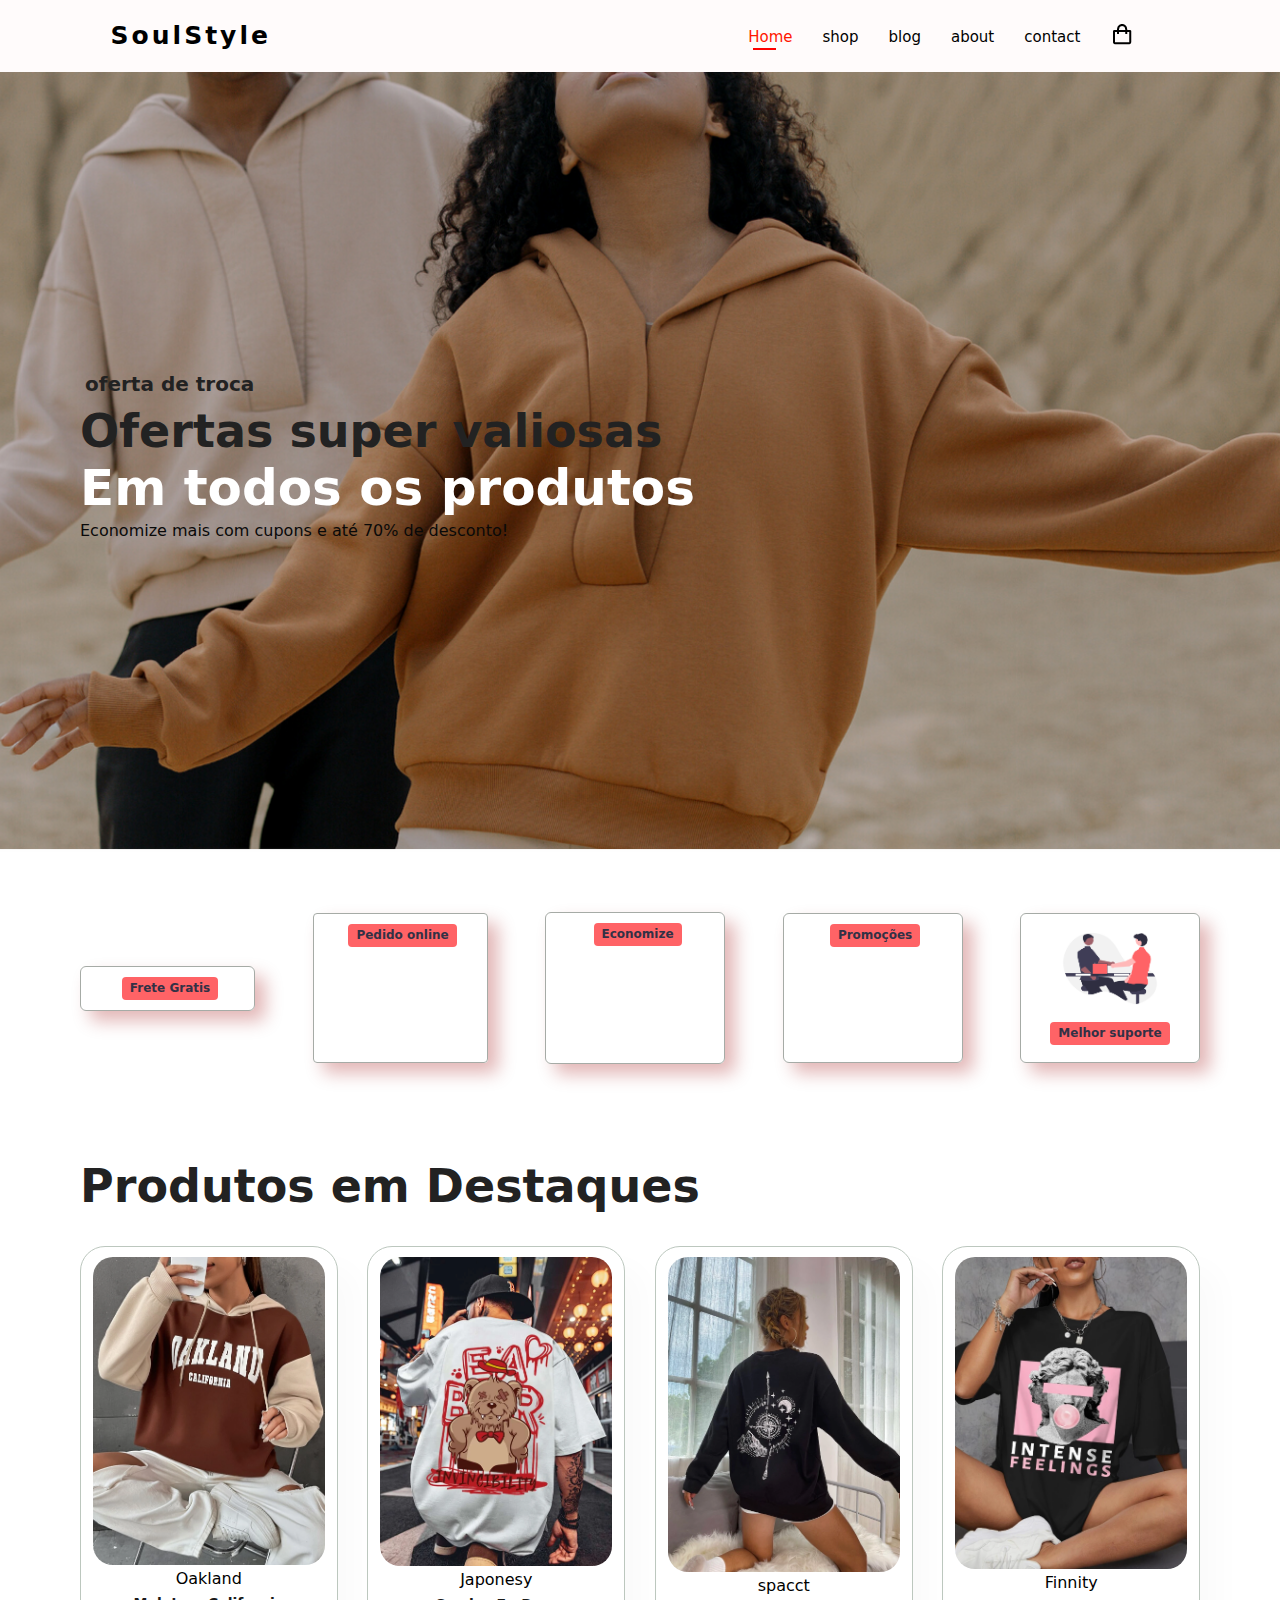
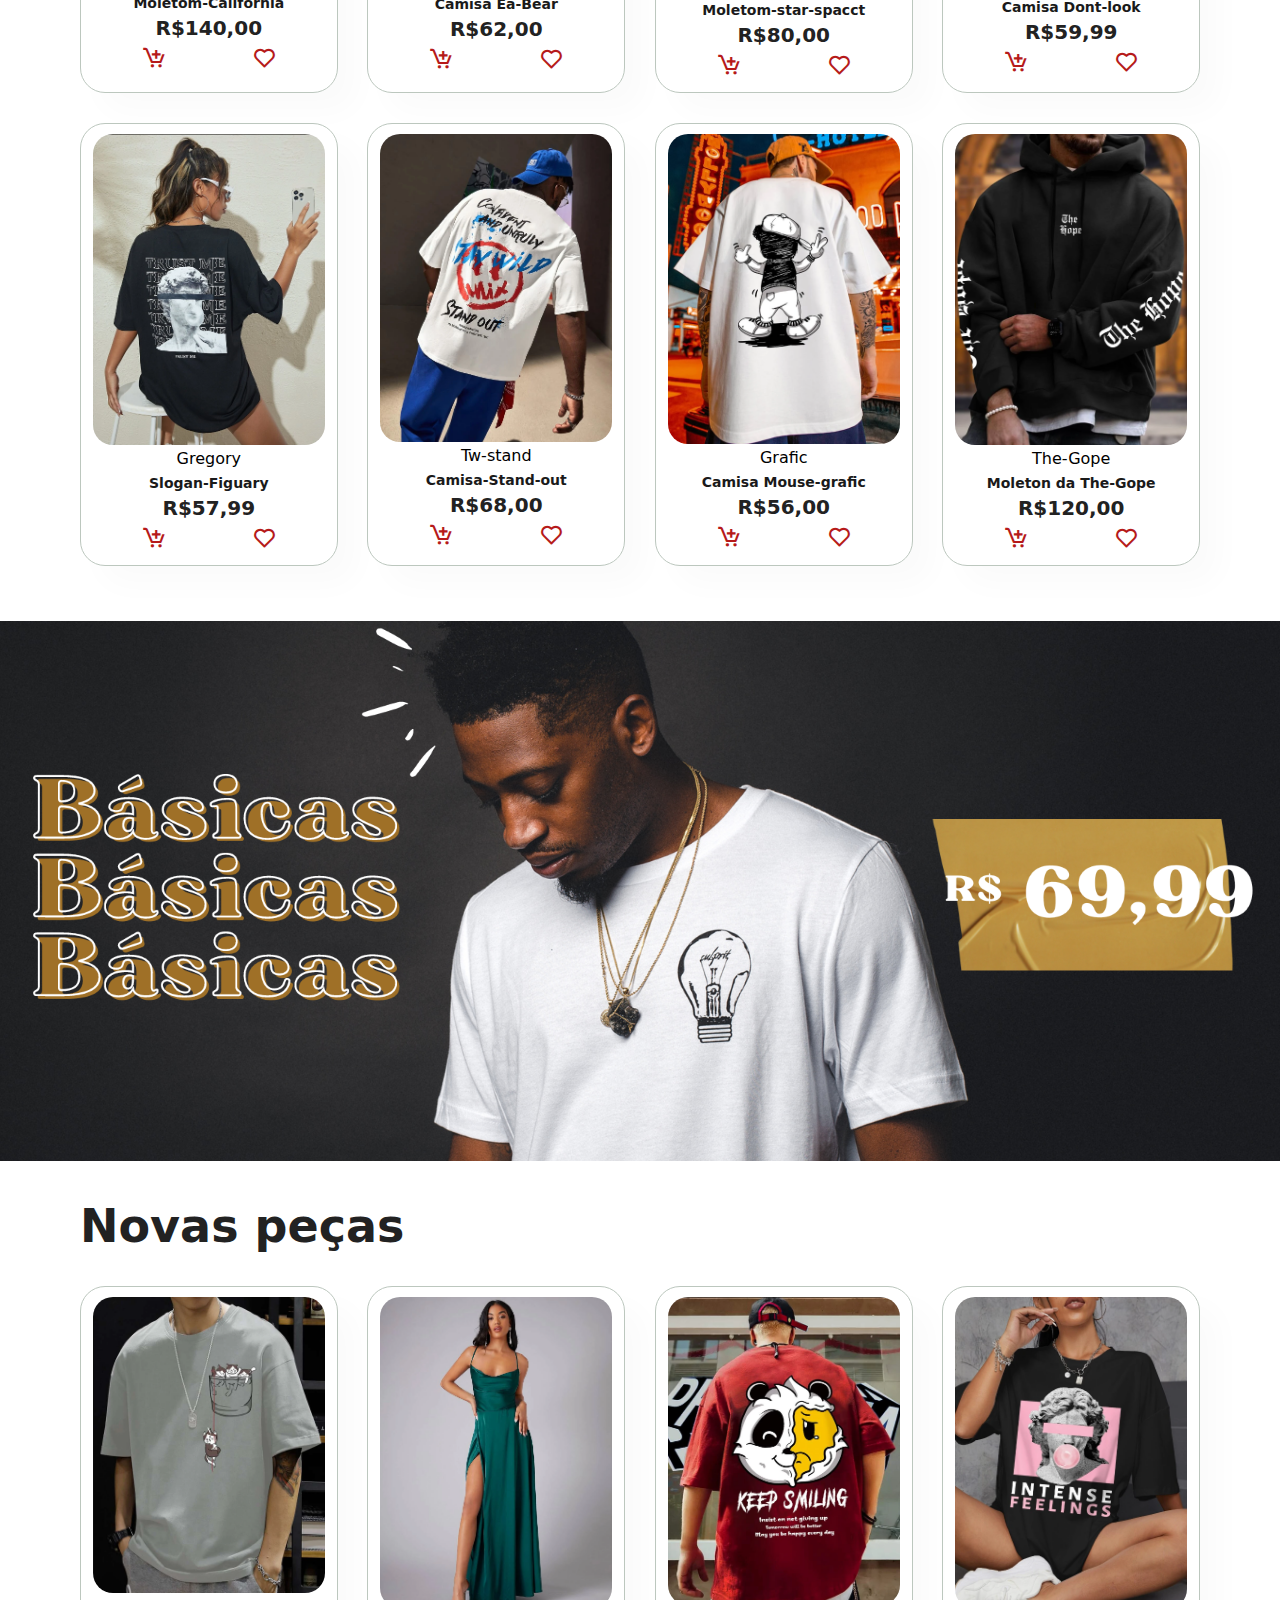
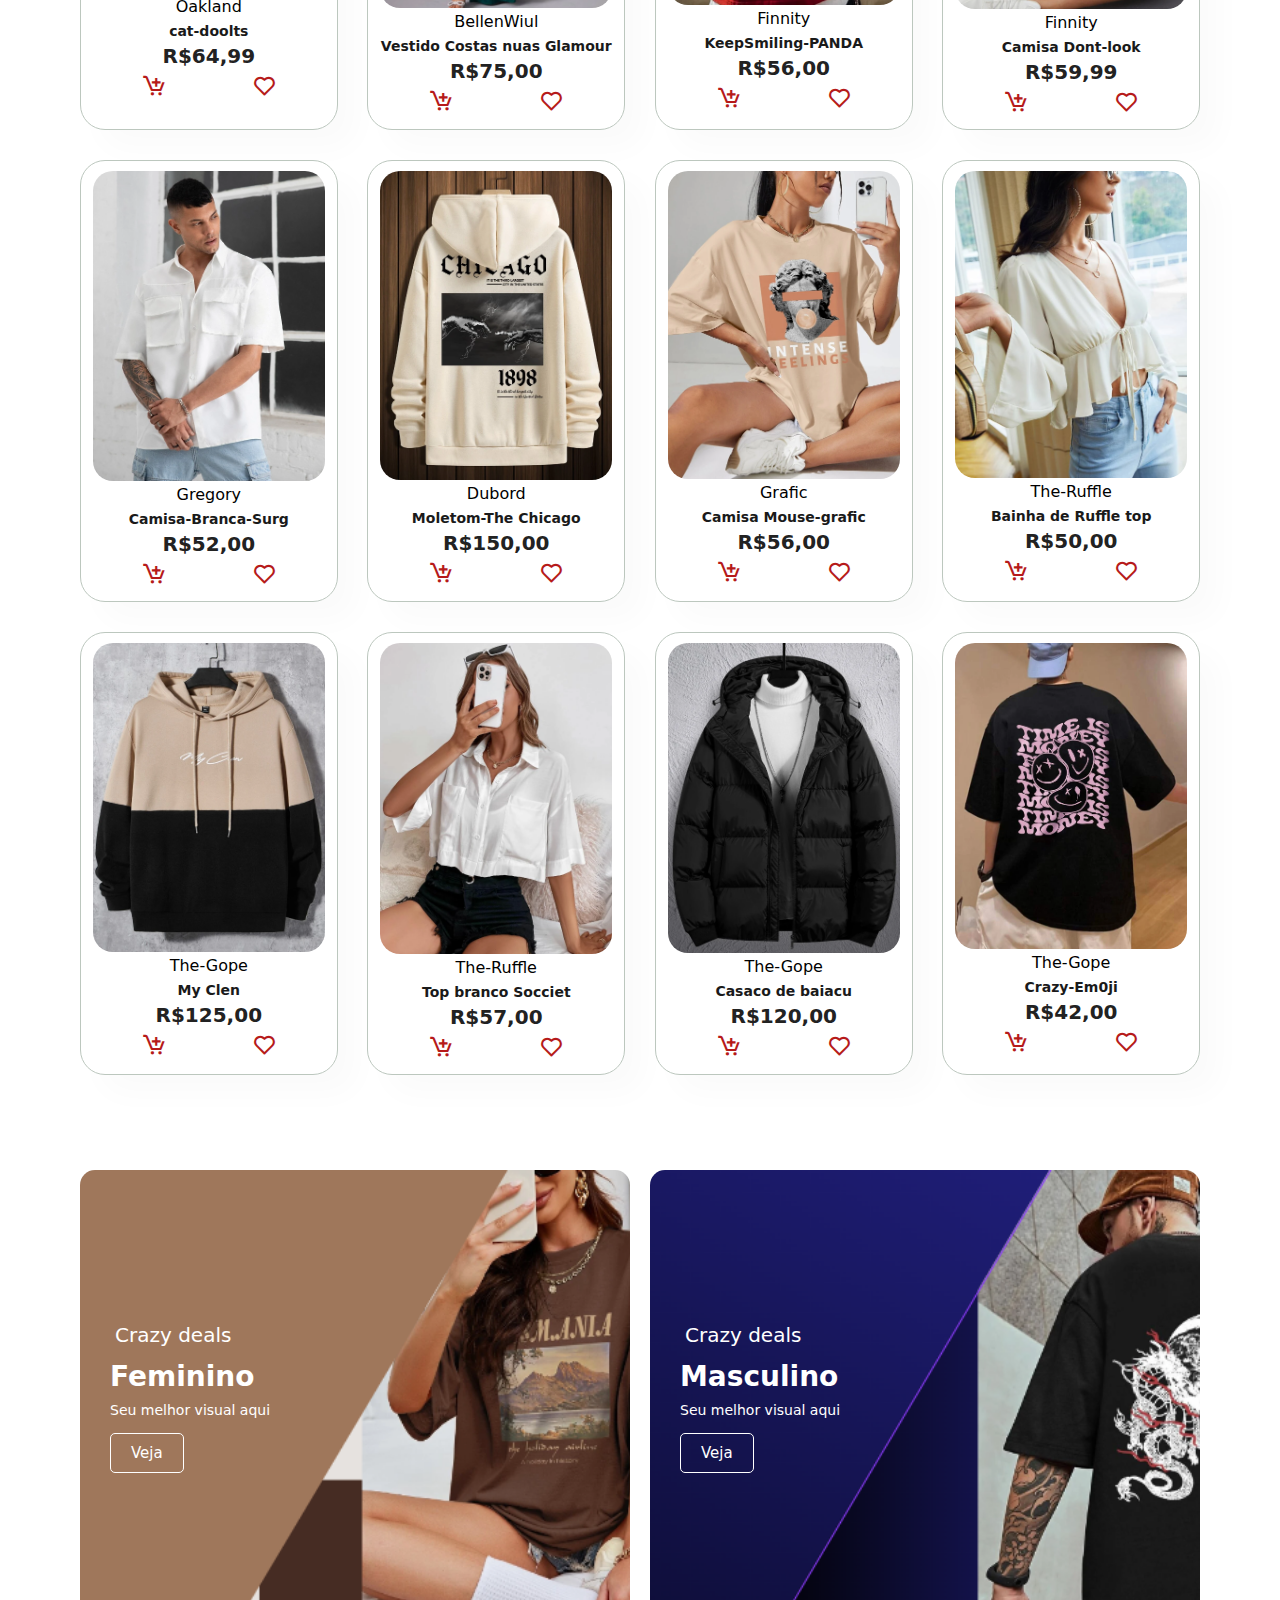
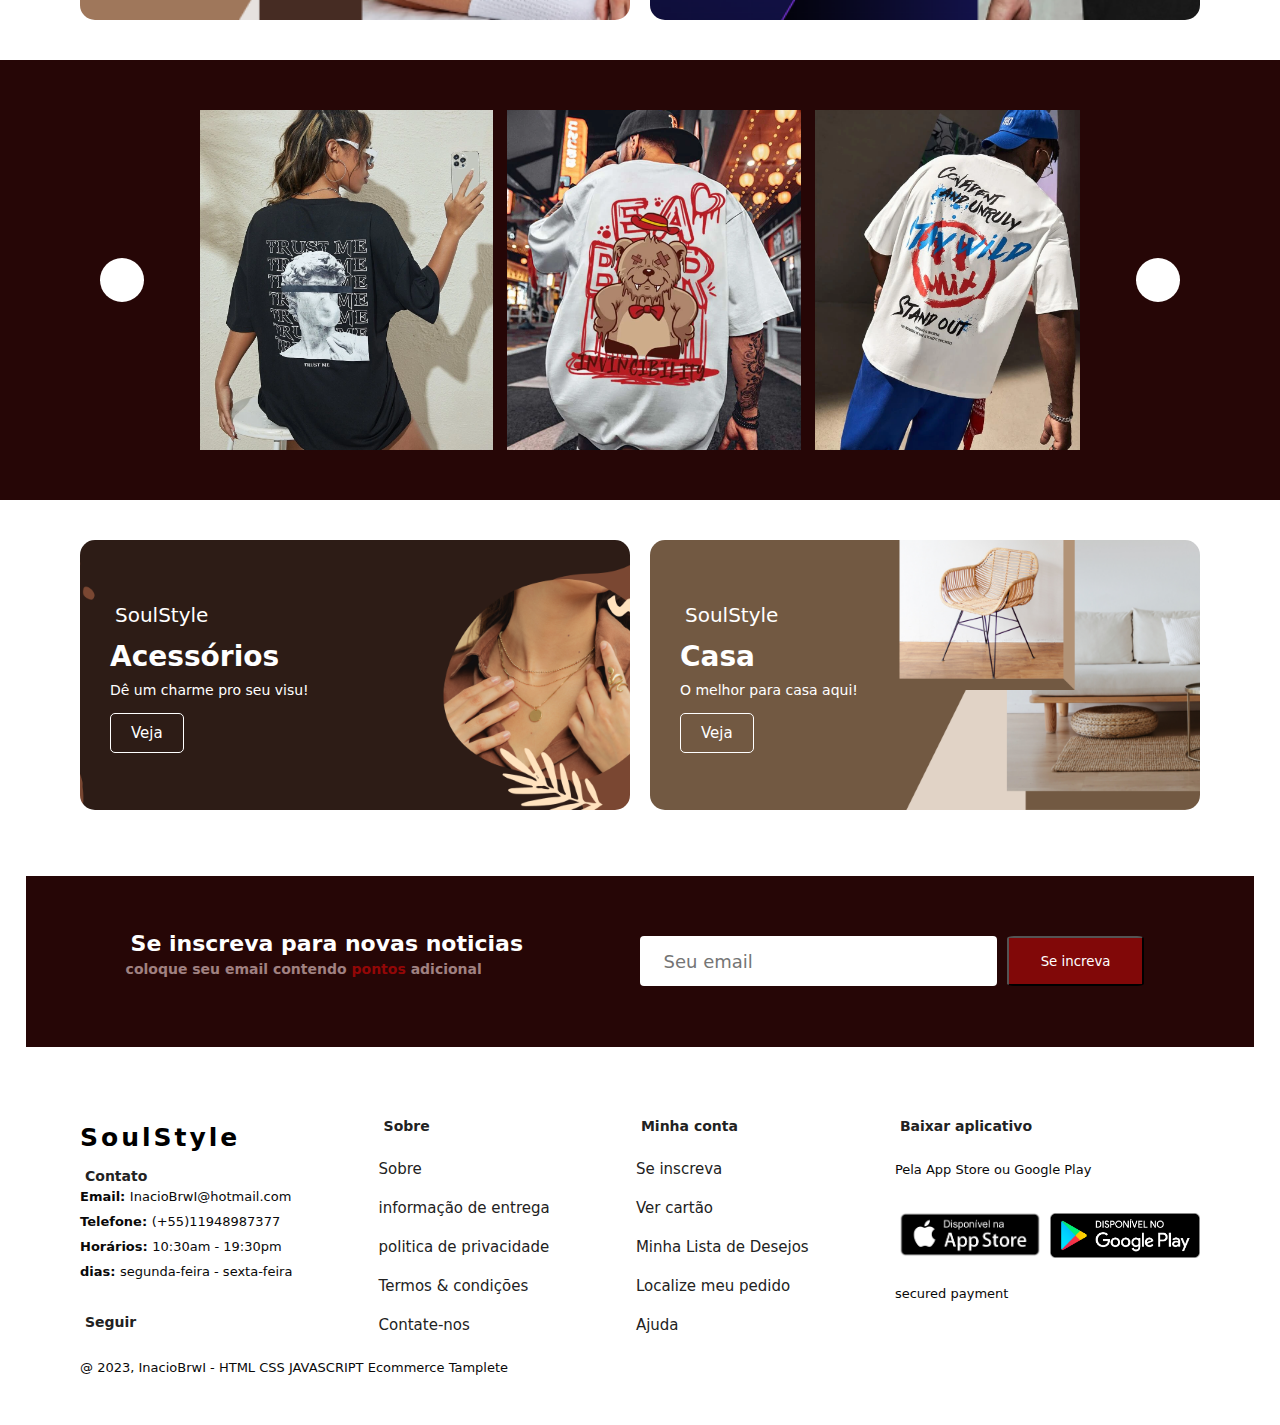
==== index.html @ 30b62f26 "add fotos" ====
<!DOCTYPE html>
<html lang="pt-br">
<head>
    <meta charset="UTF-8">
    <meta http-equiv="X-UA-Compatible" content="IE=edge">
    <meta name="viewport" content="width=device-width, initial-scale=1.0">
    <title>Loja de Roupa</title>
    <link rel="stylesheet" href="style.css">
    <link rel="stylesheet" href="https://unpkg.com/boxicons@latest/css/boxicons.min.css">
    <script defer src="https://use.fontawesome.com/releases/v5.15.4/js/all.js" integrity="sha384-rOA1PnstxnOBLzCLMcre8ybwbTmemjzdNlILg8O7z1lUkLXozs4DHonlDtnE7fpc" crossorigin="anonymous"></script>


    <link rel="preconnect" href="https://fonts.googleapis.com">
    <link rel="preconnect" href="https://fonts.gstatic.com" crossorigin>
    <link href="https://fonts.googleapis.com/css2?family=Quicksand:wght@300;400;500;600;700&display=swap" rel="stylesheet">


</head>
<body> <!--body-->
    

    <section id="header">
        <h2 class="logo">SoulStyle<h2></h2>
        <div>
            <ul id="navbar">
                <li><a class="active" href="index.html">Home</a></li>
                <li><a href="Shop.html">shop</a></li>
                <li><a href="blog.html">blog</a></li>
                <li><a href="about.html">about</a></li>
                <li><a href="contact.html">contact</a></li>
                <li><a href="cart.html"><img src="[data-uri]"/></a></li>
            </ul>
        </div>
    </section>

    <section id="hero"> <!--Home-->
        <h4>oferta de troca</h4>
        <h2>Ofertas super valiosas</h2>
        <h1>Em todos os produtos</h1>
        <p>Economize mais com cupons e até 70% de desconto!</p>
    </section>

    <section id="feature" class="section-p1"> <!--Mini banner intrutivo-->
        <div class="fe-box">
            <img src="/img/feature/Frete gratis.png" alt="">
            <h6>Frete Gratis</h6>
        </div>
        <div class="fe-box2">
            <img src="/img/feature/Pedido online.png" alt="">
            <h6>Pedido online</h6>
        </div>

        <div class="fe-box3">
            <img src="/img/feature/Economize.png" alt="">
            <h6>Economize</h6>
        </div>
        <div class="fe-box4">
            <img src="/img/feature/Promoções.png" alt="">
            <h6>Promoções</h6>
        </div>
        <div class="fe-box5">
            <img src="/img/feature/Melhor suporte.png" alt="">
            <h6>Melhor suporte</h6>
        </div>
    </section>

    <section id="produto1" class="section-p1"> <!--Produtos do primeiro lote.-->
        <h2>Produtos em Destaques</h2>
            <di class="pro-container">
                <div class="pro">
                    <img src="/img/Roupas/Camisas/Moleton-Oakland-california.png" alt="">
                        <div class="des">
                            <span>Oakland</span>
                            <h5>Moletom-California</h5>
                            <div class="star">
                                <i class="fas fa-star"></i>
                                <i class="fas fa-star"></i>
                                <i class="fas fa-star"></i>
                                <i class="fas fa-star"></i>
                                <i class="fas fa-star"></i>
                            </div>
                                <h4>R$140,00</h4>
                            </div>
                    <a href="#" id="icon-container"><i class='bx bx-cart-add'></i></a>    <a href="#" id="icon-container2"><i class='bx bx-heart'></i></a>
                </div>
                <div class="pro">
                    <img src="/img/Roupas/Camisas/Camiseta-Urso-invincibility.png" alt="">
                        <div class="des">
                            <span>Japonesy</span>
                            <h5>Camisa Ea-Bear</h5>
                            <div class="star">
                                <i class="fas fa-star"></i>
                                <i class="fas fa-star"></i>
                                <i class="fas fa-star"></i>
                                <i class="fas fa-star"></i>
                                <i class="fas fa-star"></i>
                            </div>
                                <h4>R$62,00</h4>
                            </div>
                    <a href="#" id="icon-container"><i class='bx bx-cart-add'></i></a>    <a href="#" id="icon-container2"><i class='bx bx-heart'></i></a>
                </div>
                <div class="pro">
                    <img src="/img/Roupas/Camisas/Moletom-star-spacct.png" alt="">
                        <div class="des">
                            <span>spacct</span>
                            <h5>Moletom-star-spacct</h5>
                            <div class="star">
                                <i class="fas fa-star"></i>
                                <i class="fas fa-star"></i>
                                <i class="fas fa-star"></i>
                                <i class="fas fa-star"></i>
                                <i class="fas fa-star"></i>
                            </div>
                                <h4>R$80,00</h4>
                            </div>
                    <a href="#" id="icon-container"><i class='bx bx-cart-add'></i></a>    <a href="#" id="icon-container2"><i class='bx bx-heart'></i></a>
                </div>
                <div class="pro">
                    <img src="/img/Roupas/Camisas/Camisa-Style-grego.png" alt="">
                        <div class="des">
                            <span>Finnity</span>
                            <h5>Camisa Dont-look</h5>
                            <div class="star">
                                <i class="fas fa-star"></i>
                                <i class="fas fa-star"></i>
                                <i class="fas fa-star"></i>
                                <i class="fas fa-star"></i>
                                <i class="fas fa-star"></i>
                            </div>
                                <h4>R$59,99</h4>
                            </div>
                    <a href="#" id="icon-container"><i class='bx bx-cart-add'></i></a>    <a href="#" id="icon-container2"><i class='bx bx-heart'></i></a>
                </div>
                <div class="pro">
                    <img src="/img/Roupas/Camisas/Camisa Slogan-Figuary.png" alt="">
                        <div class="des">
                            <span>Gregory</span>
                            <h5>Slogan-Figuary</h5>
                            <div class="star">
                                <i class="fas fa-star"></i>
                                <i class="fas fa-star"></i>
                                <i class="fas fa-star"></i>
                                <i class="fas fa-star"></i>
                                <i class="fas fa-star"></i>
                            </div>
                                <h4>R$57,99</h4>
                            </div>
                    <a href="#" id="icon-container"><i class='bx bx-cart-add'></i></a>    <a href="#" id="icon-container2"><i class='bx bx-heart'></i></a>
                </div>
                <div class="pro">
                    <img src="/img/Roupas/Camisas/Camisa-Stand-out.png" alt="">
                        <div class="des">
                            <span>Tw-stand</span>
                            <h5>Camisa-Stand-out</h5>
                            <div class="star">
                                <i class="fas fa-star"></i>
                                <i class="fas fa-star"></i>
                                <i class="fas fa-star"></i>
                                <i class="fas fa-star"></i>
                                <i class="fas fa-star"></i>
                            </div>
                                <h4>R$68,00</h4>
                            </div>
                    <a href="#" id="icon-container"><i class='bx bx-cart-add'></i></a>    <a href="#" id="icon-container2"><i class='bx bx-heart'></i></a>
                </div>
                <div class="pro">
                    <img src="/img/Roupas/Camisas/Camisa-grafic-animation-Fuck4mouse.png" alt="">
                        <div class="des">
                            <span>Grafic</span>
                            <h5>Camisa Mouse-grafic</h5>
                            <div class="star">
                                <i class="fas fa-star"></i>
                                <i class="fas fa-star"></i>
                                <i class="fas fa-star"></i>
                                <i class="fas fa-star"></i>
                                <i class="fas fa-star"></i>
                            </div>
                                <h4>R$56,00</h4>
                            </div>
                    <a href="#" id="icon-container"><i class='bx bx-cart-add'></i></a>    <a href="#" id="icon-container2"><i class='bx bx-heart'></i></a>
                </div>
                <div class="pro">
                    <img src="/img/Roupas/Camisas/Moleto-THE-GOPE-Black.png" alt="">
                        <div class="des">
                            <span>The-Gope</span>
                            <h5>Moleton da The-Gope</h5>
                            <div class="star">
                                <i class="fas fa-star"></i>
                                <i class="fas fa-star"></i>
                                <i class="fas fa-star"></i>
                                <i class="fas fa-star"></i>
                                <i class="fas fa-star"></i>
                            </div>
                                <h4>R$120,00</h4>
                            </div>
                    <a href="#" id="icon-container"><i class='bx bx-cart-add'></i></a>    <a href="#" id="icon-container2"><i class='bx bx-heart'></i></a>
                </div>
            </di>
    </section>

    <section id="banner"class=" class="class="section-m1"></section>

    <section id="produto1" class="section-p1">  <!--Produtos do segundo lote-->
        <h2>Novas peças</h2>
            <di class="pro-container">
                <div class="pro">
                    <img src="/img/Roupas/Camisas/New/Camisa-cat-doolts.png" alt="">
                        <div class="des">
                            <span>Oakland</span>
                            <h5>cat-doolts</h5>
                            <div class="star">
                                <i class="fas fa-star"></i>
                                <i class="fas fa-star"></i>
                                <i class="fas fa-star"></i>
                                <i class="fas fa-star"></i>
                                <i class="fas fa-star"></i>
                            </div>
                                <h4>R$64,99</h4>
                            </div>
                    <a href="#" id="icon-container"><i class='bx bx-cart-add'></i></a>    <a href="#" id="icon-container2"><i class='bx bx-heart'></i></a>
                </div>
                <div class="pro">
                    <img src="/img/Roupas/Camisas/New/Belle Costas nuas Drapejado Amarrar Zíper Abertura lateral Simples Glamour Vestido.png" alt="">
                        <div class="des">
                            <span>BellenWiul</span>
                            <h5>Vestido Costas nuas Glamour</h5>
                            <div class="star">
                                <i class="fas fa-star"></i>
                                <i class="fas fa-star"></i>
                                <i class="fas fa-star"></i>
                                <i class="fas fa-star"></i>
                                <i class="fas fa-star"></i>
                            </div>
                                <h4>R$75,00</h4>
                            </div>
                    <a href="#" id="icon-container"><i class='bx bx-cart-add'></i></a>    <a href="#" id="icon-container2"><i class='bx bx-heart'></i></a>
                </div>
                <div class="pro">
                    <img src="/img/Roupas/Camisas/New/Camisa-KeepSmiling-PANDA.png" alt="">
                        <div class="des">
                            <span>Finnity</span>
                            <h5>KeepSmiling-PANDA</h5>
                            <div class="star">
                                <i class="fas fa-star"></i>
                                <i class="fas fa-star"></i>
                                <i class="fas fa-star"></i>
                                <i class="fas fa-star"></i>
                                <i class="fas fa-star"></i>
                            </div>
                                <h4>R$56,00</h4>
                            </div>
                    <a href="#" id="icon-container"><i class='bx bx-cart-add'></i></a>    <a href="#" id="icon-container2"><i class='bx bx-heart'></i></a>
                </div>
                <div class="pro">
                    <img src="/img/Roupas/Camisas/Camisa-Style-grego.png" alt="">
                        <div class="des">
                            <span>Finnity</span>
                            <h5>Camisa Dont-look</h5>
                            <div class="star">
                                <i class="fas fa-star"></i>
                                <i class="fas fa-star"></i>
                                <i class="fas fa-star"></i>
                                <i class="fas fa-star"></i>
                                <i class="fas fa-star"></i>
                            </div>
                                <h4>R$59,99</h4>
                            </div>
                    <a href="#" id="icon-container"><i class='bx bx-cart-add'></i></a>    <a href="#" id="icon-container2"><i class='bx bx-heart'></i></a>
                </div>
                <div class="pro">
                    <img src="/img/Roupas/Camisas/New/Camisa-Branca-Surg.png" alt="">
                        <div class="des">
                            <span>Gregory</span>
                            <h5>Camisa-Branca-Surg</h5>
                            <div class="star">
                                <i class="fas fa-star"></i>
                                <i class="fas fa-star"></i>
                                <i class="fas fa-star"></i>
                                <i class="fas fa-star"></i>
                                <i class="fas fa-star"></i>
                            </div>
                                <h4>R$52,00</h4>
                            </div>
                    <a href="#" id="icon-container"><i class='bx bx-cart-add'></i></a>    <a href="#" id="icon-container2"><i class='bx bx-heart'></i></a>
                </div>
                <div class="pro">
                    <img src="/img/Roupas/Camisas/New/Moletom-Chicago1898.png" alt="">
                        <div class="des">
                            <span>Dubord</span>
                            <h5>Moletom-The Chicago</h5>
                            <div class="star">
                                <i class="fas fa-star"></i>
                                <i class="fas fa-star"></i>
                                <i class="fas fa-star"></i>
                                <i class="fas fa-star"></i>
                                <i class="fas fa-star"></i>
                            </div>
                                <h4>R$150,00</h4>
                            </div>
                    <a href="#" id="icon-container"><i class='bx bx-cart-add'></i></a>    <a href="#" id="icon-container2"><i class='bx bx-heart'></i></a>
                </div>
                <div class="pro">
                    <img src="/img/Roupas/Camisas/New/Camisa Dont-look.png" alt="">
                        <div class="des">
                            <span>Grafic</span>
                            <h5>Camisa Mouse-grafic</h5>
                            <div class="star">
                                <i class="fas fa-star"></i>
                                <i class="fas fa-star"></i>
                                <i class="fas fa-star"></i>
                                <i class="fas fa-star"></i>
                                <i class="fas fa-star"></i>
                            </div>
                                <h4>R$56,00</h4>
                            </div>
                    <a href="#" id="icon-container"><i class='bx bx-cart-add'></i></a>    <a href="#" id="icon-container2"><i class='bx bx-heart'></i></a>
                </div>
                <div class="pro">
                    <img src="/img/Roupas/Camisas/New/Bainha de Ruffle Nó na gola Simples sexy Top.png" alt="">
                        <div class="des">
                            <span>The-Ruffle</span>
                            <h5>Bainha de Ruffle top</h5>
                            <div class="star">
                                <i class="fas fa-star"></i>
                                <i class="fas fa-star"></i>
                                <i class="fas fa-star"></i>
                                <i class="fas fa-star"></i>
                                <i class="fas fa-star"></i>
                            </div>
                                <h4>R$50,00</h4>
                            </div>
                    <a href="#" id="icon-container"><i class='bx bx-cart-add'></i></a>    <a href="#" id="icon-container2"><i class='bx bx-heart'></i></a>
                </div>
                <div class="pro">
                    <img src="/img/Roupas/Camisas/New/Moletom- My Clen.png" alt="">
                        <div class="des">
                            <span>The-Gope</span>
                            <h5>My Clen</h5>
                            <div class="star">
                                <i class="fas fa-star"></i>
                                <i class="fas fa-star"></i>
                                <i class="fas fa-star"></i>
                                <i class="fas fa-star"></i>
                                <i class="fas fa-star"></i>
                            </div>
                                <h4>R$125,00</h4>
                            </div>
                    <a href="#" id="icon-container"><i class='bx bx-cart-add'></i></a>    <a href="#" id="icon-container2"><i class='bx bx-heart'></i></a>
                </div>
                <div class="pro">
                    <img src="/img/Roupas/Camisas/New/Top branco Socciet.png" alt="">
                        <div class="des">
                            <span>The-Ruffle</span>
                            <h5>Top branco Socciet</h5>
                            <div class="star">
                                <i class="fas fa-star"></i>
                                <i class="fas fa-star"></i>
                                <i class="fas fa-star"></i>
                                <i class="fas fa-star"></i>
                                <i class="fas fa-star"></i>
                            </div>
                                <h4>R$57,00</h4>
                            </div>
                    <a href="#" id="icon-container"><i class='bx bx-cart-add'></i></a>    <a href="#" id="icon-container2"><i class='bx bx-heart'></i></a>
                </div>
                <div class="pro">
                    <img src="/img/Roupas/Camisas/New/Casaco de baiacu Cordão Cncapuzado Zíper Sem camisola.png" alt="">
                        <div class="des">
                            <span>The-Gope</span>
                            <h5>Casaco de baiacu</h5>
                            <div class="star">
                                <i class="fas fa-star"></i>
                                <i class="fas fa-star"></i>
                                <i class="fas fa-star"></i>
                                <i class="fas fa-star"></i>
                                <i class="fas fa-star"></i>
                            </div>
                                <h4>R$120,00</h4>
                            </div>
                    <a href="#" id="icon-container"><i class='bx bx-cart-add'></i></a>    <a href="#" id="icon-container2"><i class='bx bx-heart'></i></a>
                </div>
                <div class="pro">
                    <img src="/img/Roupas/Camisas/New/Camiseta padrão anime & slogan.png" alt="">
                        <div class="des">
                            <span>The-Gope</span>
                            <h5>Crazy-Em0ji</h5>
                            <div class="star">
                                <i class="fas fa-star"></i>
                                <i class="fas fa-star"></i>
                                <i class="fas fa-star"></i>
                                <i class="fas fa-star"></i>
                                <i class="fas fa-star"></i>
                            </div>
                                <h4>R$42,00</h4>
                            </div>
                    <a href="#" id="icon-container"><i class='bx bx-cart-add'></i></a>    <a href="#" id="icon-container2"><i class='bx bx-heart'></i></a>
                </div>
            </di>
    </section>

    <section id="sm-banner" class="section-p1"> <!--Banner de promoção-->
        <div class="banner-box">
            <h4>Crazy deals</h4>
            <h2>Feminino</h2>
            <span>Seu melhor visual aqui</span>
            <button class="white">Veja</button>
        </div>
        <div class="banner-box banner-box2">
            <h4>Crazy deals</h4>
            <h2>Masculino</h2>
            <span>Seu melhor visual aqui</span>
            <button class="white">Veja</button>
        </div> 
    </section>

    <section> <!--Carrossel dos vestuarios de roupas diponivel.-->
        <div class="wrapper">
            <i id="left" class="fa-solid fa-angle-left"></i>
            <div class="carousel">
              <img src="/img/Roupas/Camisas/Camisa Slogan-Figuary.png" alt="img" draggable="false">
              <img src="/img/Roupas/Camisas/Camiseta-Urso-invincibility.png" alt="img" draggable="false">
              <img src="/img/Roupas/Camisas/Camisa-Stand-out.png" alt="img" draggable="false">
              <img src="/img/Roupas/Camisas/Moleton-Oakland-california.png" alt="img" draggable="false">
              <img src="/img/Roupas/Camisas/Camisa-japonesa-animada.png" alt="img" draggable="false">
              <img src="/img/Roupas/Camisas/Camiseta-BedBear-new-york.png" alt="img" draggable="false">
              <img src="/img/Roupas/Camisas/New/Top branco Socciet.png" alt="img" draggable="false">
              <img src="/img/Roupas/Camisas/New/Belle Costas nuas Drapejado Amarrar Zíper Abertura lateral Simples Glamour Vestido.png" alt="img" draggable="false">
              <img src="/img/Roupas/Camisas/New/Camisa-Branca-Surg.png" alt="img" draggable="false">
            </div>
            <i id="right" class="fa-solid fa-angle-right"></i>
          </div>
    </section>

    <section id="pm-banner" class="section-p1"> <!--Banner de promoção-->
        <div class="banner-box">
            <h4>SoulStyle</h4>
            <h2>Acessórios</h2>
            <span>Dê um charme pro seu visu!</span>
            <button class="white" id="#">Veja</button>
        </div>
        <div class="banner-box banner-box2">
            <h4>SoulStyle</h4>
            <h2>Casa</h2>
            <span>O melhor para casa aqui!</span>
            <button class="white">Veja</button>
        </div>
    </section>

    <section id="newsletter", class="section-p1 section-m1"> <!--Noticias novas-->
        <div class="newtext">
            <h4>Se inscreva para novas noticias</h4>
            <p>coloque seu email contendo <span>pontos</span> adicional</p>
        </div>
        <div class="form">
            <input type="text" placeholder="Seu email">
            <button class="normal">Se increva</button>
        </div>
    </section>
    
    <footer class="section-p1">
        <div class="col">
            <h2 class="logo">SoulStyle</h2> <!--Logo-->
            <h4>Contato</h4>
            <p><strong>Email: </strong>InacioBrwI@hotmail.com</p>
            <p><strong>Telefone: </strong>(+55)11948987377</p>
            <p><strong>Horários: </strong>10:30am - 19:30pm</p>
            <p><strong>dias: </strong>segunda-feira - sexta-feira</p>
            <div class="follow">
                <h4>Seguir</h4>
            
                <div class="icon">
                    <div class="fab fa-facebook-f"></div>
                    <div class="fab fa-twitter"></div>
                    <div class="fab fa-instagram"></div>
                    <div class="fab fa-youtube"></div>
                </div>
            </div>
        </div>

        <div class="col">
            <h4>Sobre</h4>
            <a href="#">Sobre</a>
            <a href="#">informação de entrega</a>
            <a href="#">politica de privacidade</a>
            <a href="#">Termos & condições</a>
            <a href="#">Contate-nos</a>
        </div>

        <div class="col">
            <h4>Minha conta</h4>
            <a href="#">Se inscreva</a>
            <a href="#">Ver cartão</a>
            <a href="#">Minha Lista de Desejos</a>
            <a href="#">Localize meu pedido</a>
            <a href="#">Ajuda</a>
        </div>

        <div class="col install">
            <h4>Baixar aplicativo</h4>
            <p>Pela App Store ou Google Play</p>
            <div class="row">
                <img src="/apple-store.png" alt="" width="150px">
                <img src="/disponivel-google-play.png" alt="" width="150px">
            </div>
            <p>secured payment</p>
            <img src="" alt="">
        </div>

        <div class="copyright">
            <p>@ 2023, InacioBrwI - HTML CSS JAVASCRIPT Ecommerce Tamplete</p>
        </div> 
    </footer>

    <script src="script.js"></script>
</body>
</html>
---- style.css ----
@import url('https://fonts.googleapis.com/css2?family=Spartan:wght@100;200;300;400;500;600;700;800;900&display=swap');


/*body*/ 
*{
    margin: 0;
    padding: 0;
    box-sizing: border-box;
    font-family: system-ui, -apple-system, BlinkMacSystemFont, 'Segoe UI', Roboto, Oxygen, Ubuntu, Cantarell, 'Open Sans', 'Helvetica Neue', sans-serif;
}
.logo{
    color: rgb(0, 0, 0);
    font-size: 25px;
    cursor: pointer;
    letter-spacing: 3px;
}
h1{
    font-size: 50px;
    line-height: 64px;
    color: #222;
}
h2{
    font-size: 46px;
    line-height: 50px;
    color: #222;
    margin: 0px;

}
h4{
    font-size: 20px;
    color: #222;
    margin: 5px;
}
h6{
    font-weight: 700;
    font-size: 12px;
}
p{
    font-size: 16px;
    color:rgb(9, 9, 9);
    margin: 1px 0 20px 0;
}
.section-p1{
    padding: 40px 80px;
    display: flex;
}
.section-m1{
    padding: 50px 100px;
    margin: 2%;
}
body{
    width: 100%;
}

/*Header*/

#header{
    display: flex;
    align-items: center;
    justify-content:space-around ;
    padding: 11px 0px;
    background: rgb(255, 251, 251);
    box-shadow: 0 5px 15px rgba(0, 0, 0, 0.06);

}
#header #Logostar{
    color: #000000;
}
#navbar{
    display: flex;
    align-items: center;
    justify-content: center;
}
#navbar{
    list-style: none;
    padding: 0 20px;
}

#navbar li{
    list-style: none;
    padding: 0 15px;
    position: relative;
}

#navbar li a{
    text-decoration: none;
    font-size: 15px;
    font-weight: 500;
    color: black;
    transition: 0.3s ease;
}
#navbar li a:hover,
#navbar li a.active{
    color:rgb(255, 21, 0);
}

#navbar li a.active::after,
#navbar li a:hover::after{
    content: "";
    width: 30%;
    height: 2px;
    background:rgb(255, 0, 0);;
    position: absolute;
    bottom: -4px;
    left: 20px;
}

/*Home pagina*/

#hero{
    background-image: url("/img/Capa-home.png");
    height: 87vh;
    width: 100%;
    background-size: cover;
    background-position: top 0% right 0;
    padding: 0 80px;
    display: flex;
    flex-direction: column;
    align-items: flex-start;
    justify-content: center;
}

#hero h4{
    padding-bottom: 5px;
}
#hero h1{
    color: rgb(255, 255, 255);
}


/*////////*/
/*feature 1*/
/*////////*/

#feature{
    display: flex;
    align-items: center;
    justify-content: space-between;
    flex-wrap: wrap;
}
#feature .fe-box{
    width: 175px;
    text-align: center;
    padding: 10px 15px;
    box-shadow: 10px 10px 18px rgba(154, 1, 1, 0.292);
    border: 1px solid #a6aba6;
    border-radius: 6px;
    margin: 17px 0;
}

.feature .fe-box:hover {
    box-shadow: 15px 20px 54px rgba(69, 69, 255, 0.164);
}
#feature .fe-box img{
    width: 100px;
    margin-bottom: 5px;
}
#feature .fe-box h6{
    display: inline-block;
    padding: 5px 8px 6px 8px;
    line-height: 1;
    border-radius: 4px;
    color: #323145;
    background-color: #FF6366;
}

/*////////*/
/*feature2*/
/*////////*/

#feature{
    display: flex;
    align-items: center;
    justify-content: space-between;
    flex-wrap: wrap;
}
#feature .fe-box2{
    width: 175px;
    height: 150px;
    text-align: center;
    padding: 10px 15px;
    box-shadow: 10px 10px 18px rgba(154, 1, 1, 0.292);
    border: 1px solid #a6aba6;
    border-radius: 4px;
    margin: 17px 0;
}
.feature .fe-box2:hover {
    box-shadow: 15px 20px 54px rgba(69, 69, 255, 0.164);
}
#feature .fe-box2 img{
    width: 110px;
    margin-bottom: 5px;
}
#feature .fe-box2 h6{
    display: inline-block;
    padding: 5px 8px 6px 8px;
    line-height: 1;
    border-radius: 4px;
    color: #323145;
    background-color: #FF6366;
}

/*////////*/
/*feature3*/
/*////////*/

#feature{
    display: flex;
    align-items: center;
    justify-content: space-between;
    flex-wrap: wrap;
}
#feature .fe-box3{
    width: 180px;
    height: 152px;
    text-align: center;
    padding: 10px 15px;
    box-shadow: 10px 10px 18px rgba(154, 1, 1, 0.292);
    border: 1px solid #a6aba6;
    border-radius: 6px;
    margin: 17px 0;
}
.feature .fe-box3:hover {
    box-shadow: 15px 20px 54px rgba(69, 69, 255, 0.164);
}
#feature .fe-box3 img{
    width: 120px;
    margin-bottom: 5px;
}
#feature .fe-box3 h6{
    display: inline-block;
    padding: 5px 8px 6px 8px;
    line-height: 1;
    border-radius: 4px;
    color: #323145;
    background-color: #FF6366;
}

/*////////*/
/*feature4*/
/*////////*/


#feature{
    display: flex;
    align-items: center;
    justify-content: space-between;
    flex-wrap: wrap;
}
#feature .fe-box4{
    width: 180px;
    height: 150px;
    text-align: center;
    padding: 10px 15px;
    box-shadow: 10px 10px 18px rgba(154, 1, 1, 0.292);
    border: 1px solid #a6aba6;
    border-radius: 6px;
    margin: 17px 0;
}
.feature .fe-box4:hover {
    box-shadow: 15px 20px 54px rgba(69, 69, 255, 0.052);
}
#feature .fe-box4 img{
    width: 150px;
    margin-bottom: 4px;
}
#feature .fe-box4 h6{
    display: inline-block;
    padding: 5px 08px 6px 8px;
    line-height: 1;
    border-radius: 4px;
    color: #323145;
    background-color: #FF6366;
}

/*////////*/
/*feature5*/
/*////////*/

#feature{
    display: flex;
    align-items: center;
    justify-content: space-between;
    flex-wrap: wrap;
}
#feature .fe-box5{
    width: 180px;
    height: 150px;
    text-align: center;
    padding: 10px 15px;
    box-shadow: 10px 10px 18px rgba(154, 1, 1, 0.292);
    border: 1px solid #a6aba6;
    border-radius: 6px;
    margin: 17px 0;
}
.feature .fe-box5:hover {
    box-shadow: 15px 20px 54px rgba(69, 69, 255, 0.164);
}
#feature .fe-box5 img{
    width: 120px;
    margin-bottom: 5px;
}
#feature .fe-box5 h6{
    display: inline-block;
    padding: 5px 8px 6px 8px;
    line-height: 1;
    border-radius: 4px;
    color: #323145;
    background-color: #FF6366;
}


#feature .fe-box:nth-child(2) h6{
    background-color: #cdebbc;
}

#feature .fe-box:nth-child(3) h6{
    background-color: #d1e8f2;
}

#feature .fe-box:nth-child(4) h6{
    background-color: #cdd4f8;
}

#feature .fe-box:nth-child(5) h6{
    background-color: #f6dbf6;
}

#feature .fe-box:nth-child(6) h6{
    background-color: #fff2e5                                                                 
}

#produto1{
    text-align: center;
    display: flex;
    align-items: center;
    justify-content: space-between;
    flex-wrap: wrap;
}

#produto1 .pro-container{
    display: flex;
    justify-content: space-between;
    padding-top: 20px;
    flex-wrap: wrap;
}


#produto1 .pro{
    width: 23%;
    min-width: 190px;
    padding: 10px 12px;
    border: 1px solid #bcc7be;
    border-radius: 25px;
    cursor: pointer;
    box-shadow: 20px 20px 30px rgba(0, 0, 0, 0.02);
    margin: 15px 0;
    transition: 0.2 ease;
}

#icon-container{
    width: 180px;
    height: 150px;
    left: 50px;
}

#produto1 .pro:hover{
    box-shadow: 20px 20px 30px rgba(0, 0, 0, 0.2);
}

#produto1 .pro img{
    width: 100%;
    border-radius: 20px;
}


#produto .pro .des{
    text-align: start;
    padding: 5px 0;
}

#produto .pro .des{
    columns: #2a2a2a;
    font-size: 200px;
}

#icon-container{
    font-size: 26px;
    margin-right: 80px;
    color: #b61a1a;
}

#icon-container2{
    font-size: 25px;
    margin-right: 0px;
    color: #b61a1a;
}

#produto1 .pro .des h5{
    padding-top: 7px;
    color: #1a1a1a;
    font-size: 14px;
}

#produto1 .pro .des .star{
    font-size: 14px;
    color: rgb(233, 169, 7)
}

#produto1 .pro .des h4{
    padding-top: 0px;
    font-size: 20px;
    font-weight: 700;
}

#produto1 .pro .des .card{
    width: 40px;
    height: 40px;
    line-height: 40px;
    border-radius: 50px;
    background-color: #61616186;
    font-weight: 500;
    color: #b61a1a;
}


#banner{
background-image: url("Banner-Cmisa.png");
display: flex;
justify-content: center;
align-items: center;
text-align: center;
width: 100%;
height: 60vh;
background-size: cover;
background-position: center;
}

#sm-banner{
    display: flex;
    justify-content: space-between;
    flex-wrap: wrap;
}


#sm-banner .banner-box{
background-image: url("Banner-feminino.png");
display: flex;
justify-content: center;
flex-direction: column;
align-items: flex-start;
text-align: center;
min-width: 550px;
height: 50vh;
background-size: cover;
background-position: center;
padding: 30px;
border-radius: 15px;
}

#sm-banner .banner-box2{
    background-image: url("Banner-Masculino.png");
}

#sm-banner h4{
    color: #fff;
    font-size: 20px;
    font-weight: 300;
}

#sm-banner h2{
    color: #fff;
    font-size: 28px;
    font-weight: 800;
}

#sm-banner span{
    color: #fff;
    font-size: 14px;
    font-weight: 500;
    padding-bottom: 15px;
}

button.white{
    font-size: 15px;
    font-weight: 500;
    padding: 10px 20px;
    color: #fff;
    background-color: transparent;
    cursor: pointer;
    border: 1px solid #fff;
    outline: none;
    transition: 0.2s;
    border-radius: 5px;
}

#sm-banner .banner-box:hover button{
    background: #820404ac;
    border: 1px solid #820404ac;
}

#banner3 .banner-box{
    background-image: url("Banner-feminino.png");
    display: flex;
    justify-content: center;
    flex-direction: column;
    align-items: flex-start;
    text-align: center;
    min-width: 30%;
    height: 30vh;
    background-size: cover;
    background-position: center;
    padding: 20px;
    margin: 20px;
    margin-bottom: 20px;
    
    }

#banner3 h2{
    color: #fff;
    font-weight: 900;
    font-size: 22px;
}

#banner3 h3{
    color: #fc4141;
    font-weight: 800;
    font-size: 15px;
}

#banner3{
    display: flex;
    justify-content: space-between;
    padding: 0 80px;
}

#banner3 .banner-box2{
    background-image: url("Banner-feminino.png");
}

#banner3 .banner-box3{
    background-image: url("Banner-feminino.png");
}


#banner{
    background-image: url("Banner-Cmisa.png");
    display: flex;
    justify-content: center;
    align-items: center;
    text-align: center;
    width: 100%;
    height: 60vh;
    background-size: cover;
    background-position: center;
    }
    
    #pm-banner{
        display: flex;
        justify-content: space-between;
        flex-wrap: wrap;
    }
    
    
    #pm-banner .banner-box{
    background-image: url("acessorios-banner.png");
    display: flex;
    justify-content: center;
    flex-direction: column;
    align-items: flex-start;
    text-align: center;
    min-width: 550px;
    height: 30vh;
    background-size: cover;
    background-position: center;
    padding: 30px;
    border-radius: 15px;
    }
    
    #pm-banner .banner-box2{
        background-image: url("moveis-banner.png");
    }
    
    #pm-banner h4{
        color: #fff;
        font-size: 20px;
        font-weight: 300;
    }
    
    #pm-banner h2{
        color: #fff;
        font-size: 28px;
        font-weight: 800;
    }
    
    #pm-banner span{
        color: #fff;
        font-size: 14px;
        font-weight: 500;
        padding-bottom: 15px;
    }
    
    button.white{
        font-size: 15px;
        font-weight: 500;
        padding: 10px 20px;
        color: #ffffff;
        background-color: transparent;
        cursor: pointer;
        border: 1px solid #fff;
        outline: none;
        transition: 0.2s;
        border-radius: 5px;
    }
    
    #pm-banner .banner-box:hover button{
        background: #820404ac;
        border: 1px solid #820404ac;
    }

#newsletter{
    display: flex;
    justify-content: space-between;
    flex-wrap: wrap;
    align-items: center;
    background-image: url("banner-newlatter.png");
    background-repeat: no-repeat;
    background-position: 20% 30%;
    background-color: #260606;
}

#newsletter h4{
    font-size: 22px;
    font-weight: 700;
    color: #ffff;
}
#newsletter p{
    font-size: 14px;
    font-weight: 600;
    color: #a08181;
}

#newsletter span{
    color: #930707;
}

#newsletter input{
    height: 3.125rem;
    padding: 0 1.25em;
    font-size: 18px;
    width: 100%;
    border:  1px solid transparent;
    border-radius: 4px;
    outline: none;
}

#newsletter button{
    background-color: #810808;
    color: #fff ;
    white-space: nowrap;
    width: 40%;
    margin: 10px;
    margin-top: 0px;
    margin-bottom: 0px;
    letter-spacing: 0px;
    border-radius: 5%;
    cursor: pointer;
}

#newsletter .form{
    display: flex;
    width: 50%
}

footer{
    display: flex;
    flex-wrap: wrap;
    justify-content: space-between;
}

footer .col{
    display: flex;
    flex-direction: column;
    justify-content: space-between;
    align-items: flex-start;
    margin-bottom: 25px;
}

footer .logo{
    margin-bottom: 0px;
}

footer h4{
    font-size: 14px;
    padding-bottom: 0px;
}

footer p{
    font-size: 13px;
    margin: 0 0 10px 0;
}

footer a{
    font-size: 15px;
    text-decoration: none;
    color: #222;
    margin-bottom: 0px;
}

footer .follow{
    margin-top: 20px
}

footer .follow i{
    color: #5b4646;
    padding-right: 4px;
    cursor: pointer;
}


@import url('https://fonts.googleapis.com/css2?family=Poppins:wght@400;500;600&display=swap');



.wrapper{
  display: flex;
  max-width: 1500px;
  position: relative;

  display: flex;
  padding: 50px 200px;
  min-height: 20vh;
  align-items: center;
  justify-content: center;
  background: #260606;
}
.wrapper i{
  top: 50%;
  height: 44px;
  width: 44px;
  color: #343F4F;
  cursor: pointer;
  font-size: 1.15rem;
  position: absolute;
  text-align: center;
  line-height: 44px;
  background: #ffffff;
  border-radius: 50%;
  transform: translateY(-50%);
  transition: transform 0.1s linear;
}
.wrapper i:active{
  transform: translateY(-50%) scale(0.9);
}
.wrapper i:hover{
  background: #f2f2f2;
}
.wrapper i:first-child{
  left: 100px;
  display: flex;
}
.wrapper i:last-child{
  right: 100px;
}
.wrapper .carousel{
  font-size: 0px;
  cursor: pointer;
  overflow: hidden;
  white-space: nowrap;
  scroll-behavior: smooth;
}
.carousel.dragging{
  cursor: grab;
  scroll-behavior: auto;
}
.carousel.dragging img{
  pointer-events: none;
}
.carousel img{
  height: 340px;
  object-fit: cover;
  user-select: none;
  margin-left: 14px;
  width: calc(100% / 3);
}
.carousel img:first-child{
  margin-left: 0px;
}

@media screen and (max-width: 900px) {
  .carousel img{
    width: calc(100% / 2);
  }
}

@media screen and (max-width: 550px) {
  .carousel img{
    width: 100%;
  }
}
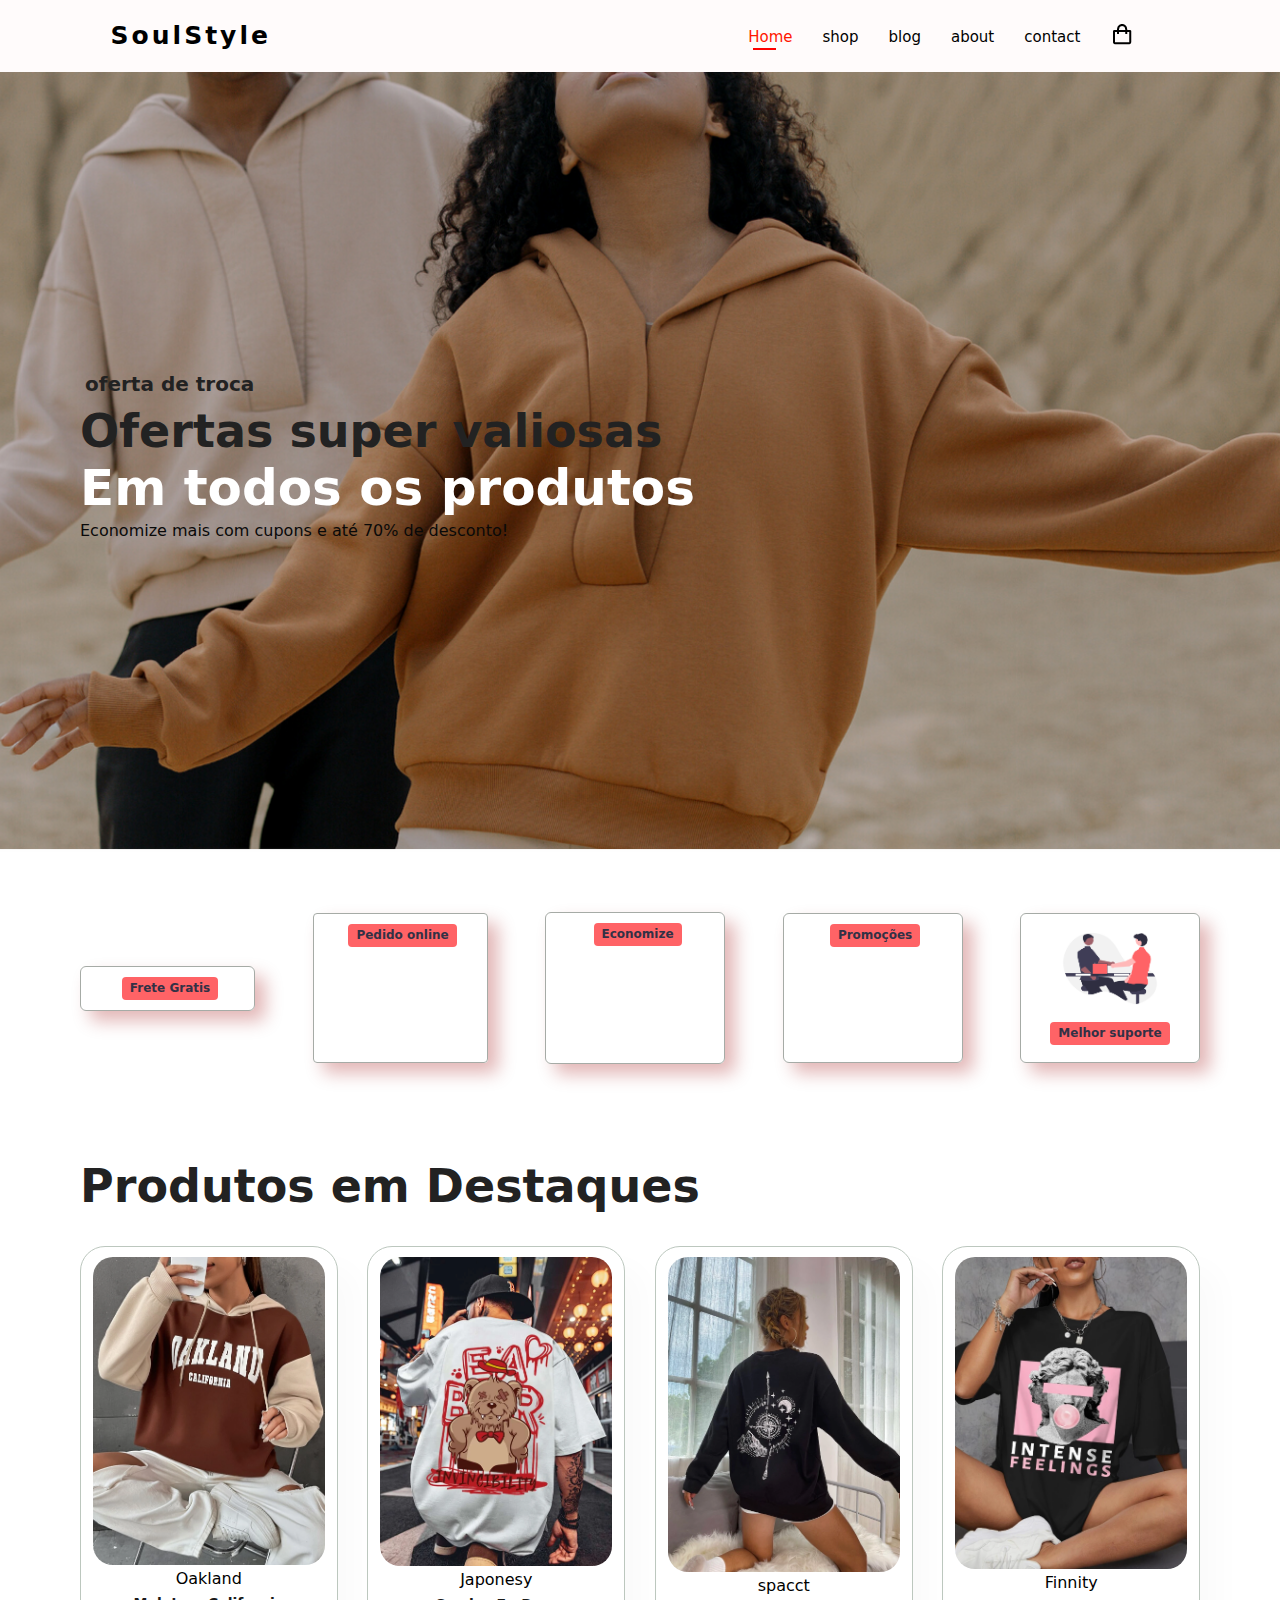
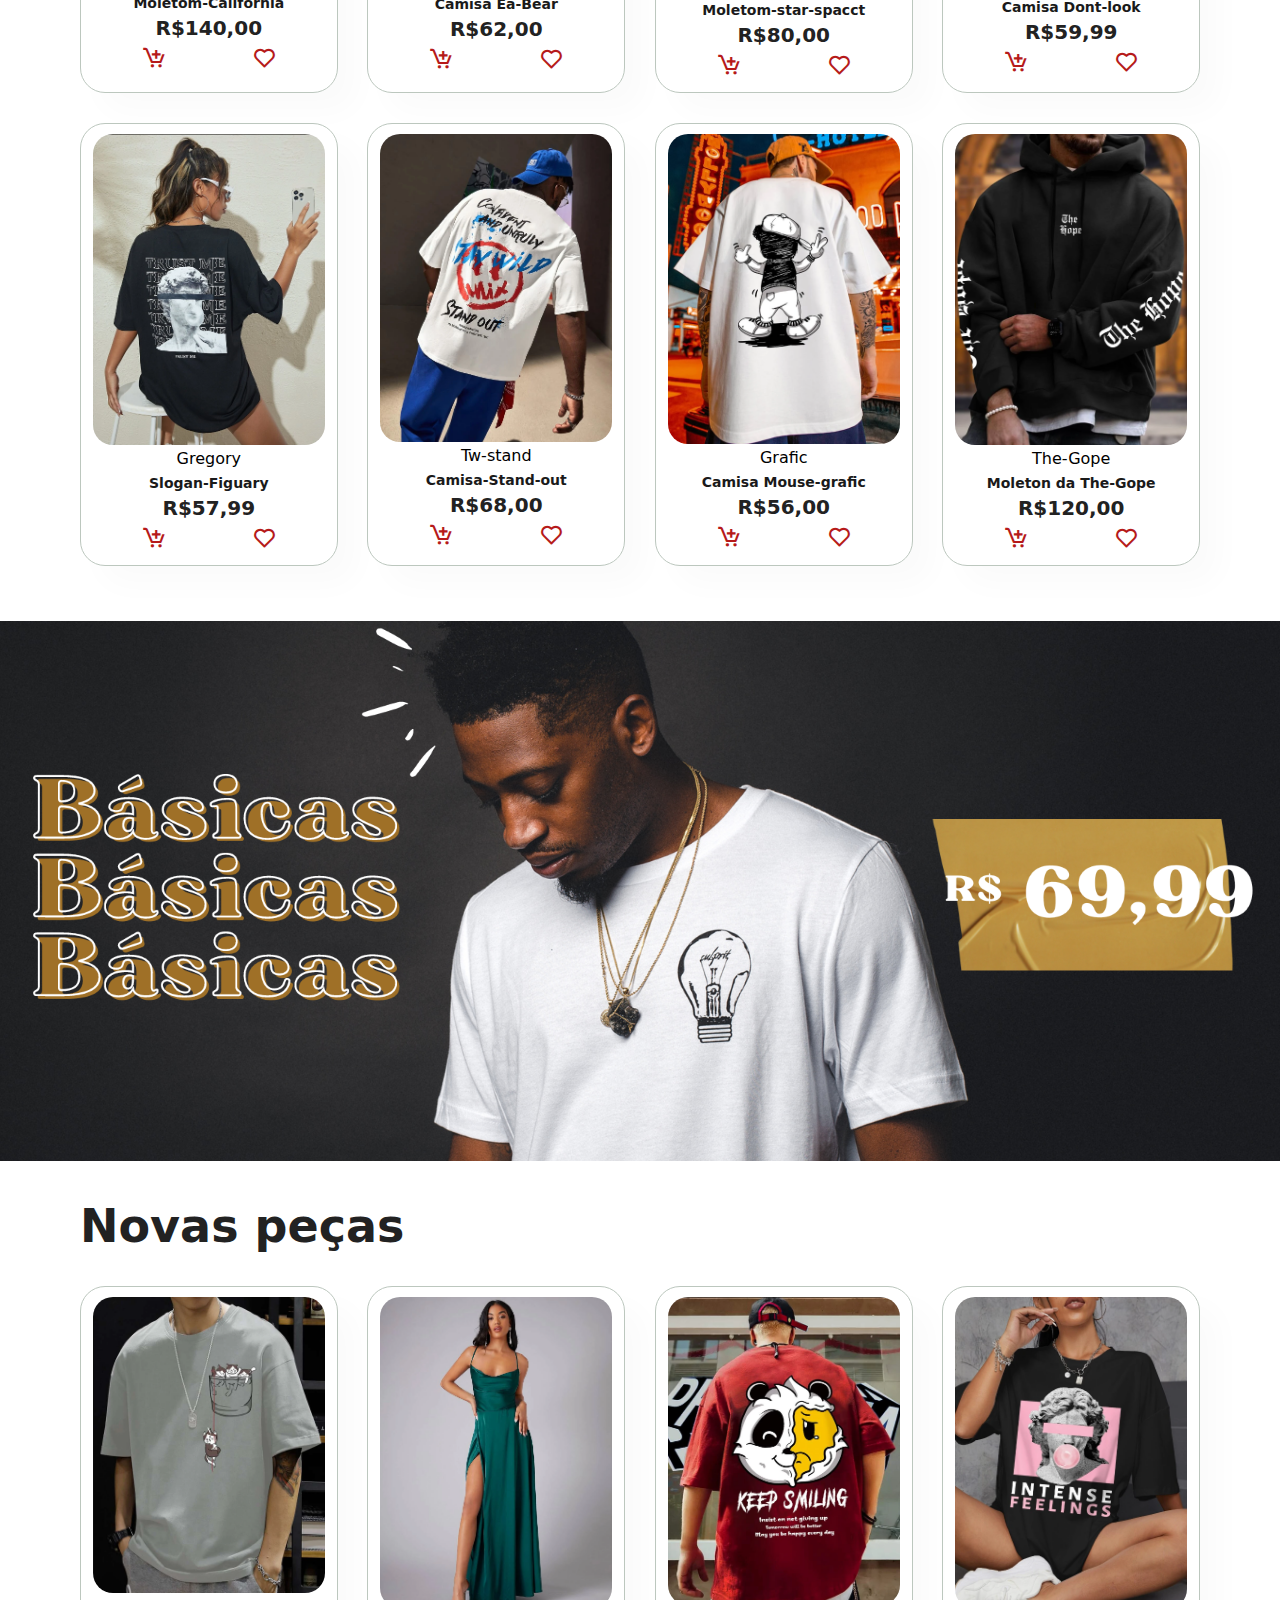
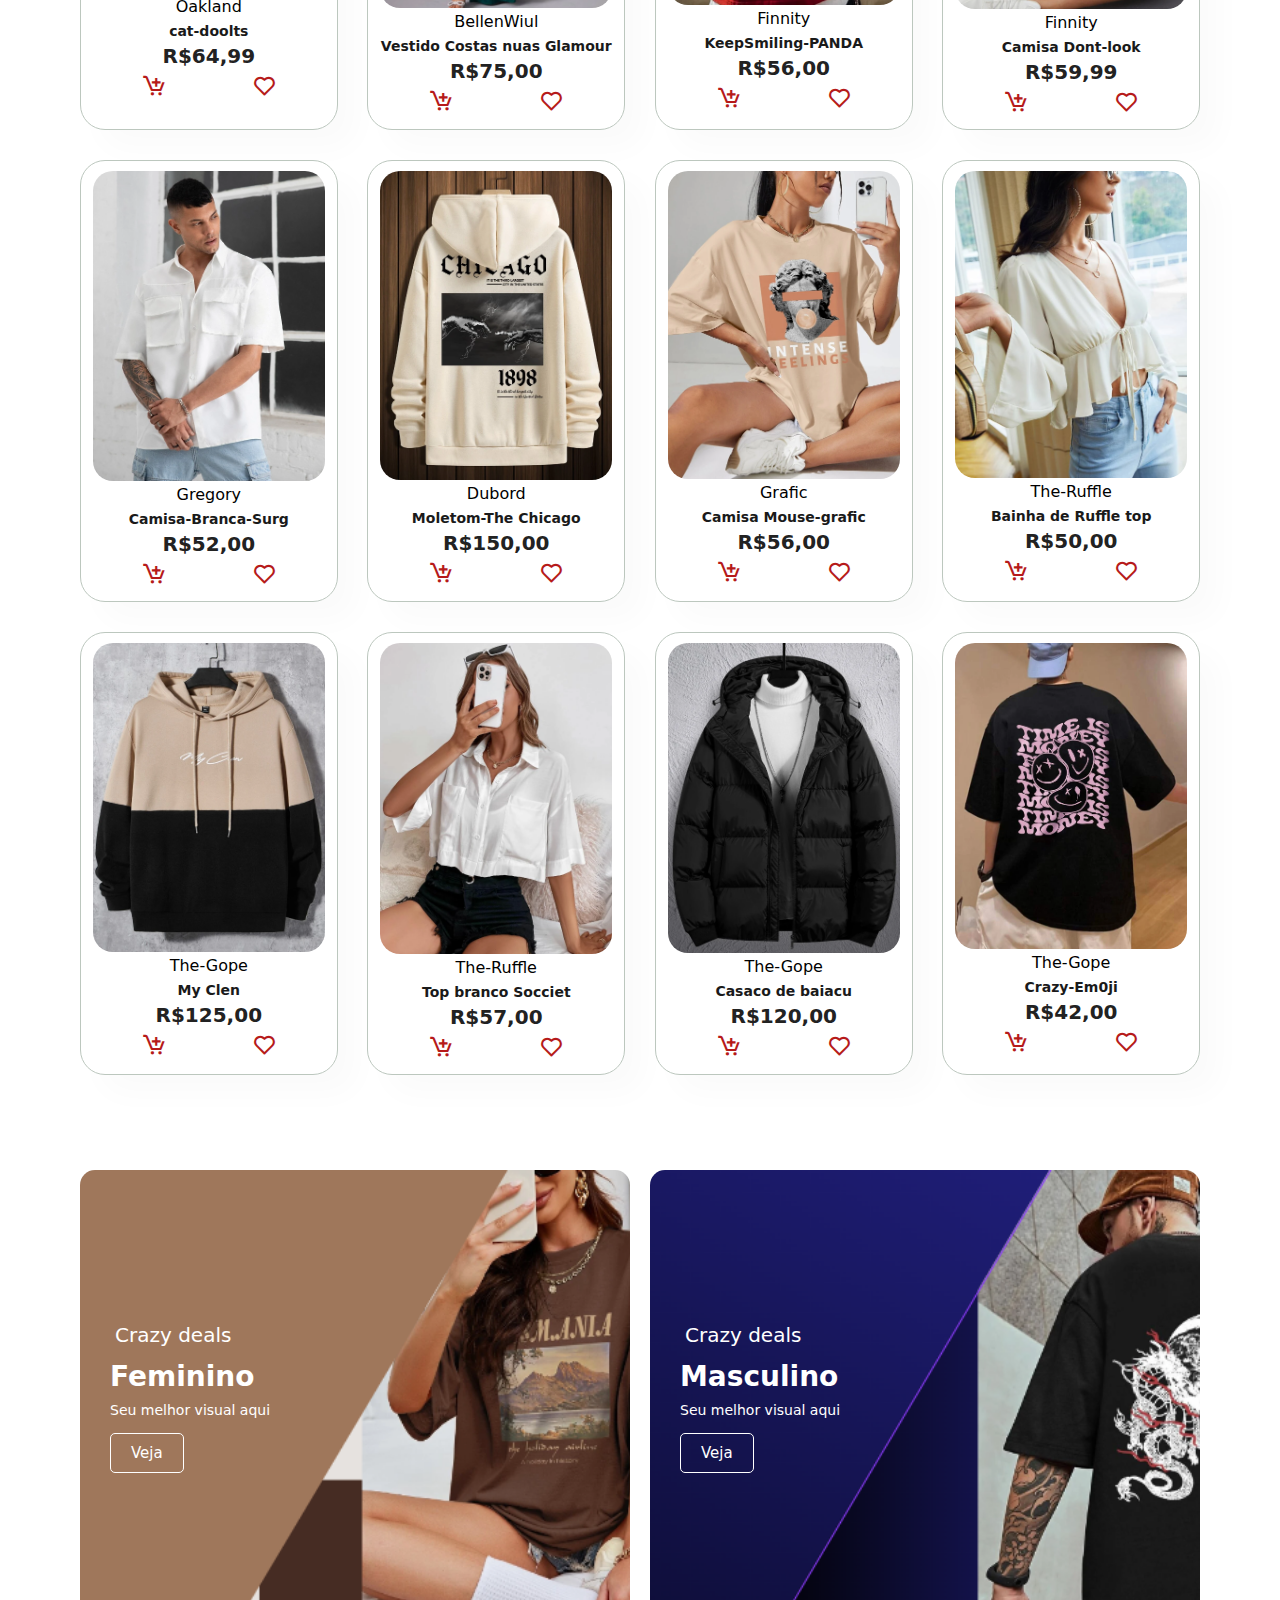
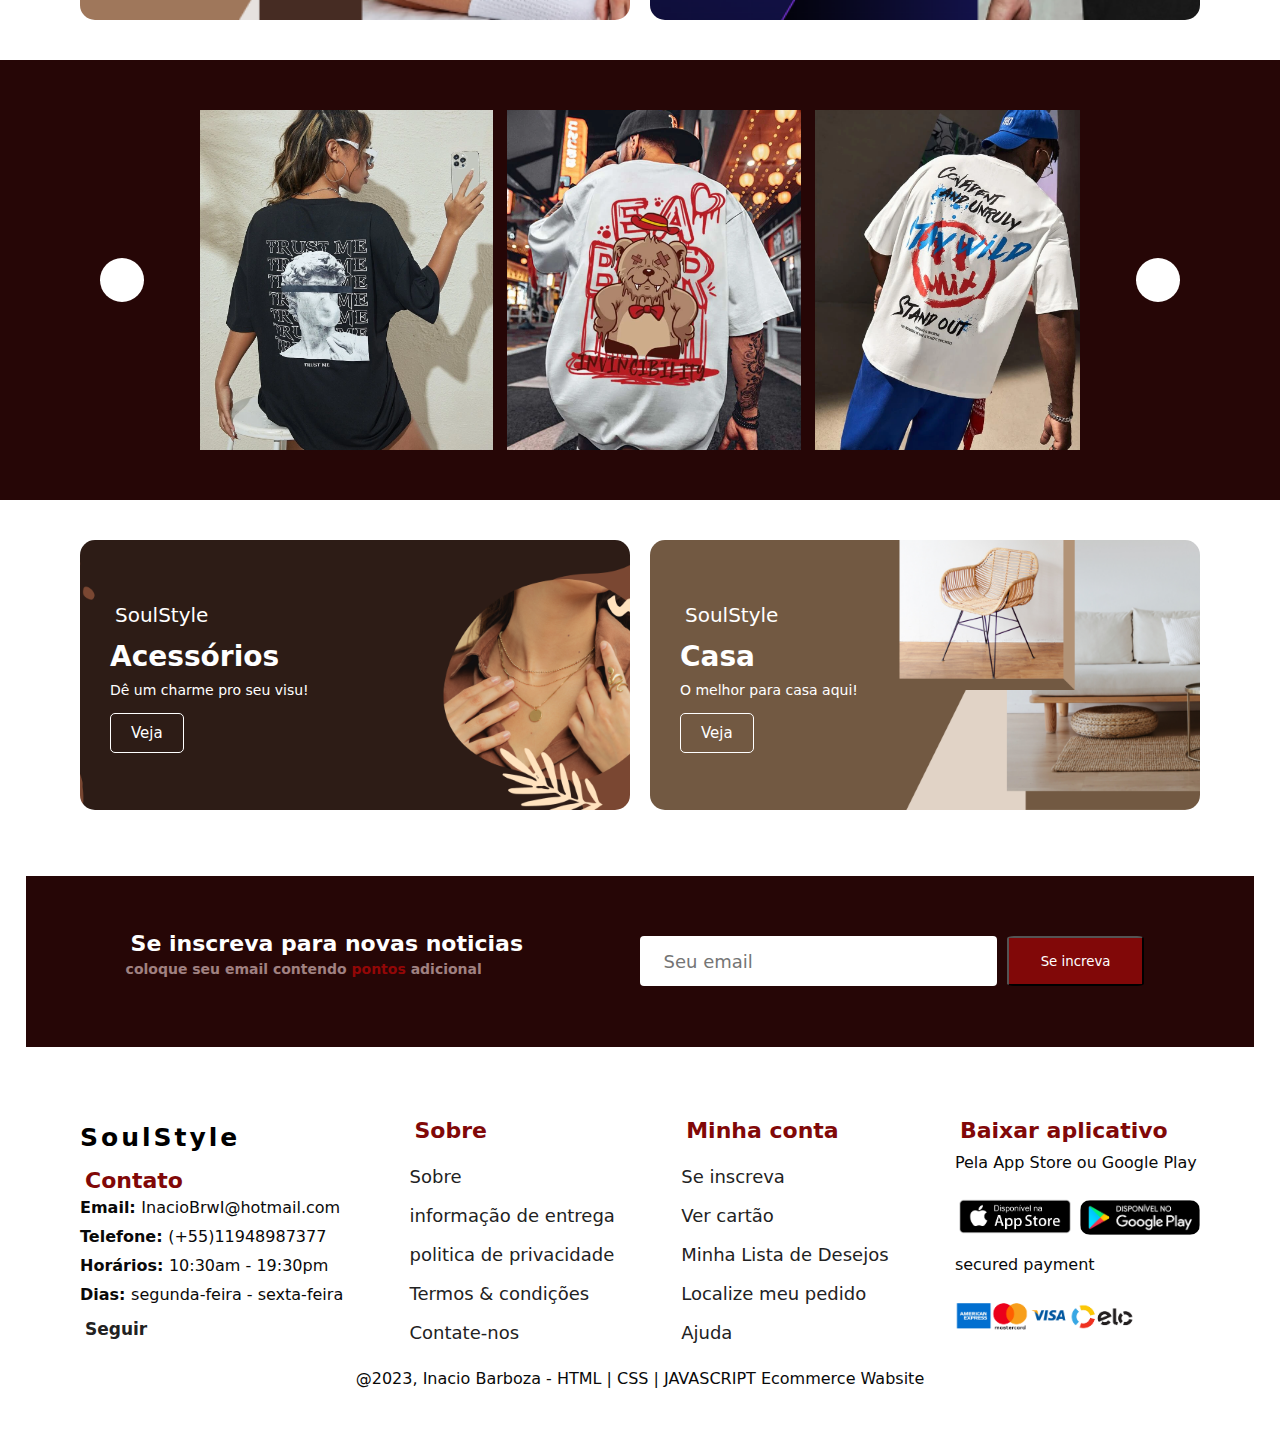
==== commit 438812aa: "finalizando a newlatter, para ir para as considerações finais, o responsive" ====
--- a/index.html
+++ b/index.html
@@ -460,11 +460,11 @@
     <footer class="section-p1">
         <div class="col">
             <h2 class="logo">SoulStyle</h2> <!--Logo-->
-            <h4>Contato</h4>
+            <h4 class="h4s">Contato</h4>
             <p><strong>Email: </strong>InacioBrwI@hotmail.com</p>
             <p><strong>Telefone: </strong>(+55)11948987377</p>
             <p><strong>Horários: </strong>10:30am - 19:30pm</p>
-            <p><strong>dias: </strong>segunda-feira - sexta-feira</p>
+            <p><strong>Dias: </strong>segunda-feira - sexta-feira</p>
             <div class="follow">
                 <h4>Seguir</h4>
             
@@ -478,7 +478,7 @@
         </div>
 
         <div class="col">
-            <h4>Sobre</h4>
+            <h4 class="h4s">Sobre</h4>
             <a href="#">Sobre</a>
             <a href="#">informação de entrega</a>
             <a href="#">politica de privacidade</a>
@@ -487,7 +487,7 @@
         </div>
 
         <div class="col">
-            <h4>Minha conta</h4>
+            <h4 class="h4s">Minha conta</h4>
             <a href="#">Se inscreva</a>
             <a href="#">Ver cartão</a>
             <a href="#">Minha Lista de Desejos</a>
@@ -496,18 +496,18 @@
         </div>
 
         <div class="col install">
-            <h4>Baixar aplicativo</h4>
+            <h4 class="h4s">Baixar aplicativo</h4>
             <p>Pela App Store ou Google Play</p>
             <div class="row">
-                <img src="/apple-store.png" alt="" width="150px">
-                <img src="/disponivel-google-play.png" alt="" width="150px">
+                <img src="/apple-store.png" alt="" width="120px">
+                <img src="/disponivel-google-play.png" alt="" width="120px">
             </div>
             <p>secured payment</p>
-            <img src="" alt="">
+            <img src="/formas-queaceitamos.png" alt="" width="180px">
         </div>
 
         <div class="copyright">
-            <p>@ 2023, InacioBrwI - HTML CSS JAVASCRIPT Ecommerce Tamplete</p>
+            <p>@2023, Inacio Barboza - HTML | CSS | JAVASCRIPT Ecommerce Wabsite</p>
         </div> 
     </footer>
 
--- a/style.css
+++ b/style.css
@@ -691,24 +691,30 @@
 }
 
 footer h4{
-    font-size: 14px;
+    font-size: 17px;
     padding-bottom: 0px;
 }
 
+footer .h4s{
+    font-size: 22px;
+    padding-bottom: 0px;
+    color: #810808;
+}
+
 footer p{
-    font-size: 13px;
+    font-size: 16px;
     margin: 0 0 10px 0;
 }
 
 footer a{
-    font-size: 15px;
+    font-size: 18px;
     text-decoration: none;
     color: #222;
     margin-bottom: 0px;
 }
 
 footer .follow{
-    margin-top: 20px
+    margin-top: 0%
 }
 
 footer .follow i{
@@ -717,6 +723,28 @@
     cursor: pointer;
 }
 
+footer .icon{
+    cursor: pointer;
+}
+
+footer .install .row img{
+    cursor: pointer;
+    border-radius: 10px;
+}
+
+footer .install img{
+    margin: 10px 0 10px 0;
+}
+
+footer .icon .follow i:hover,
+footer a:hover{
+    color: darkred;
+}
+
+footer .copyright{
+    width: 100%;
+    text-align: center;
+}
 
 @import url('https://fonts.googleapis.com/css2?family=Poppins:wght@400;500;600&display=swap');
 
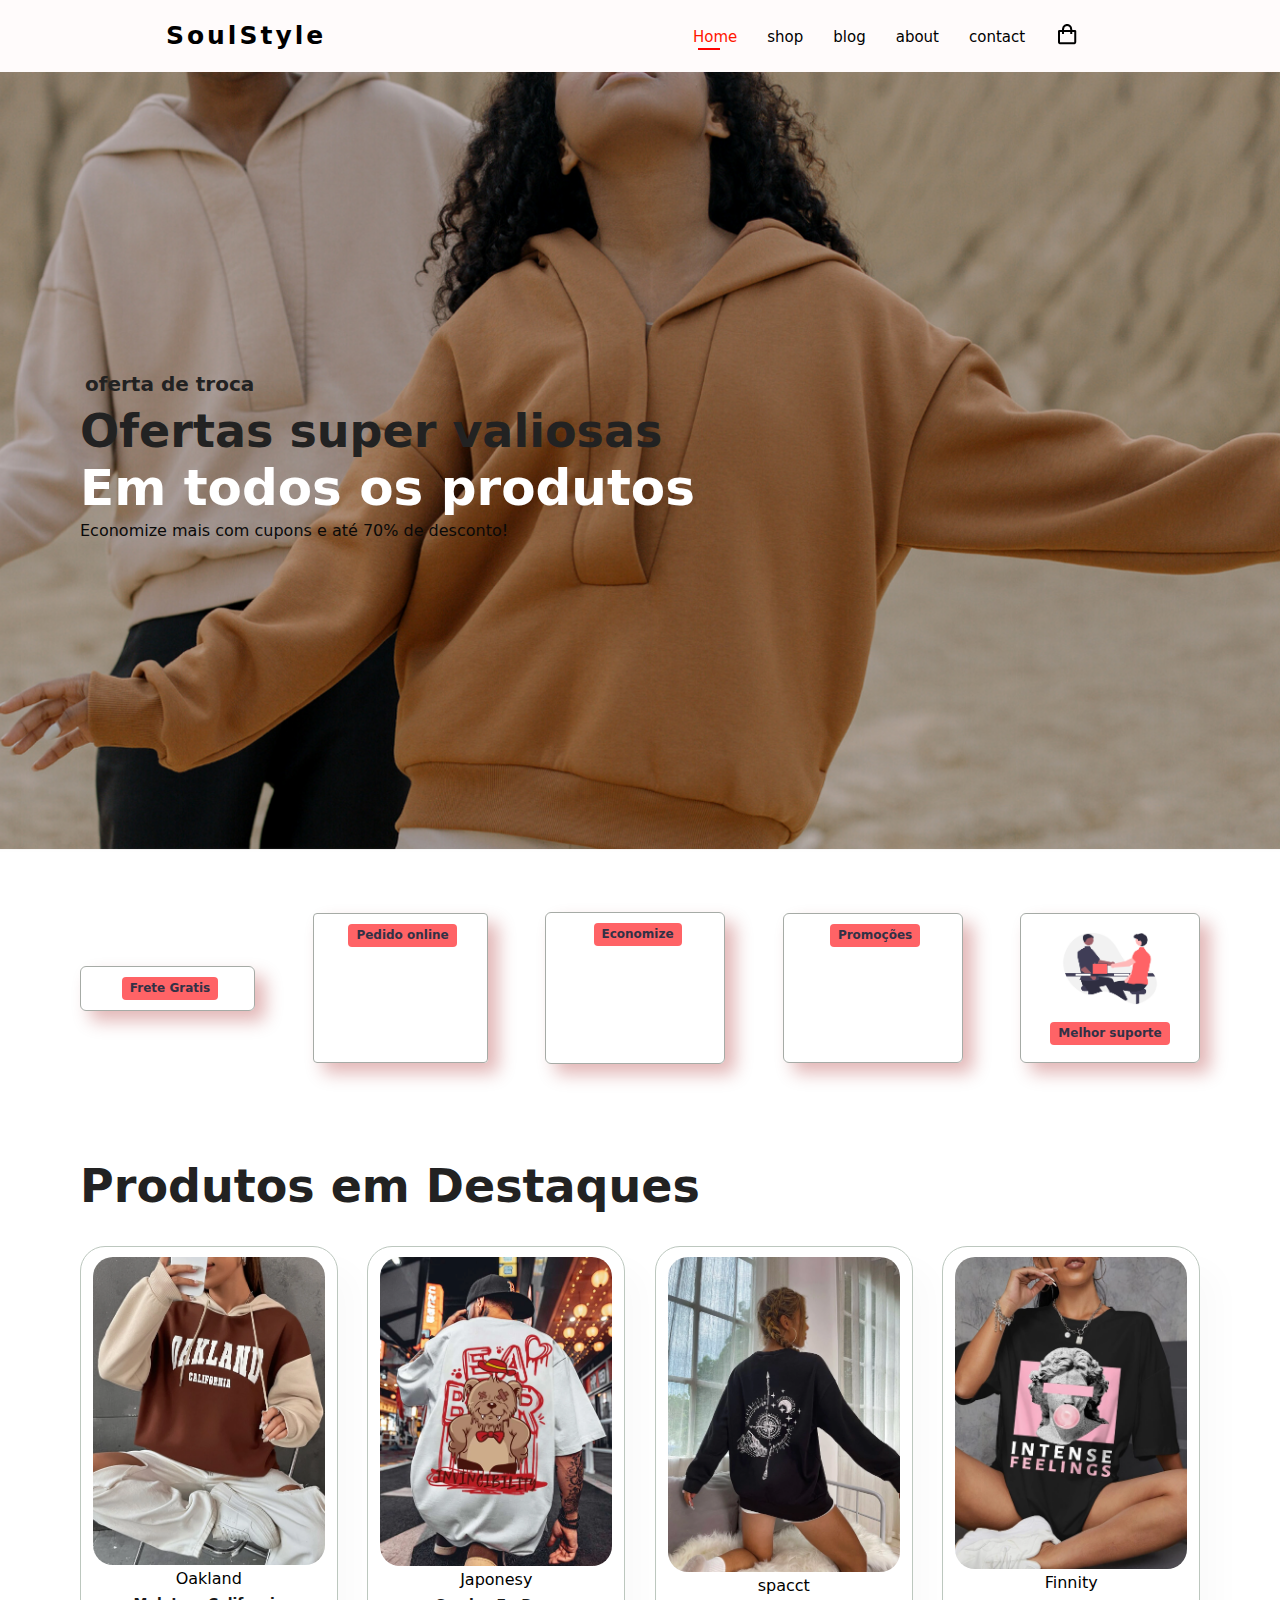
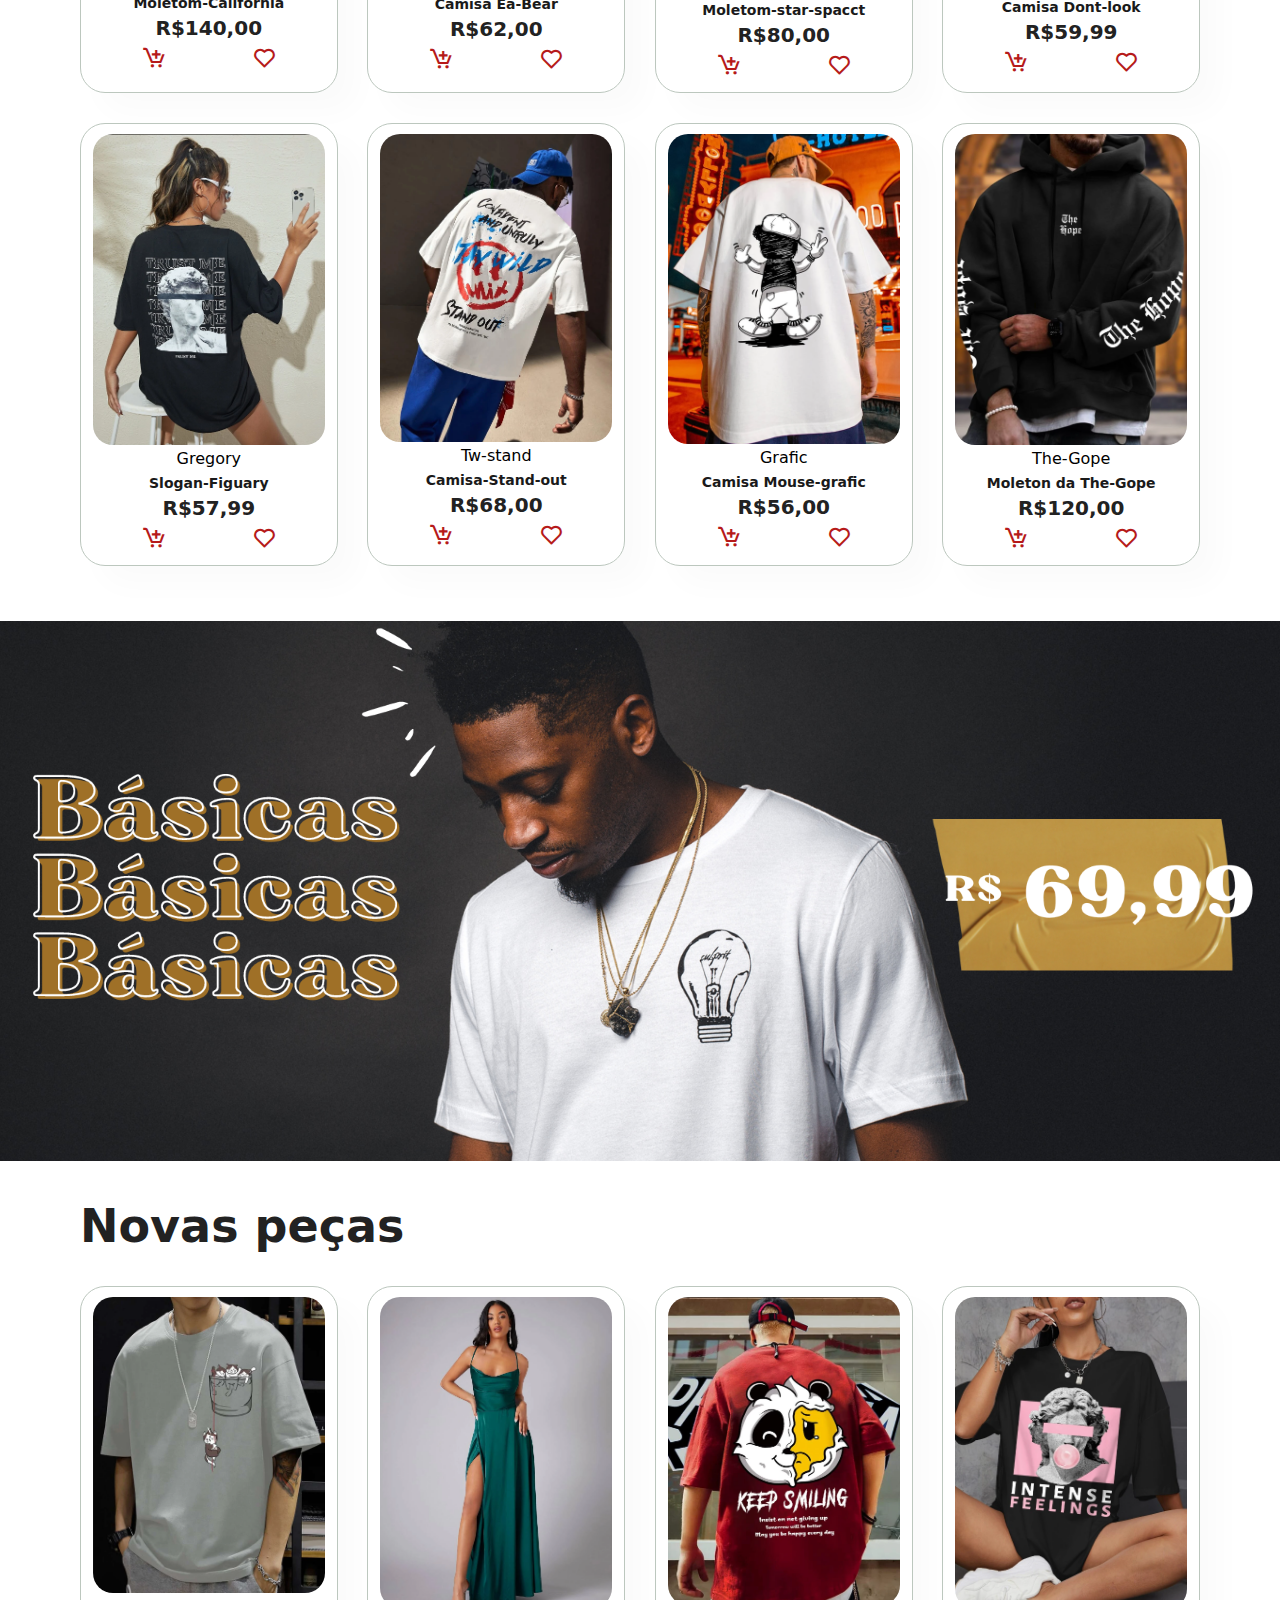
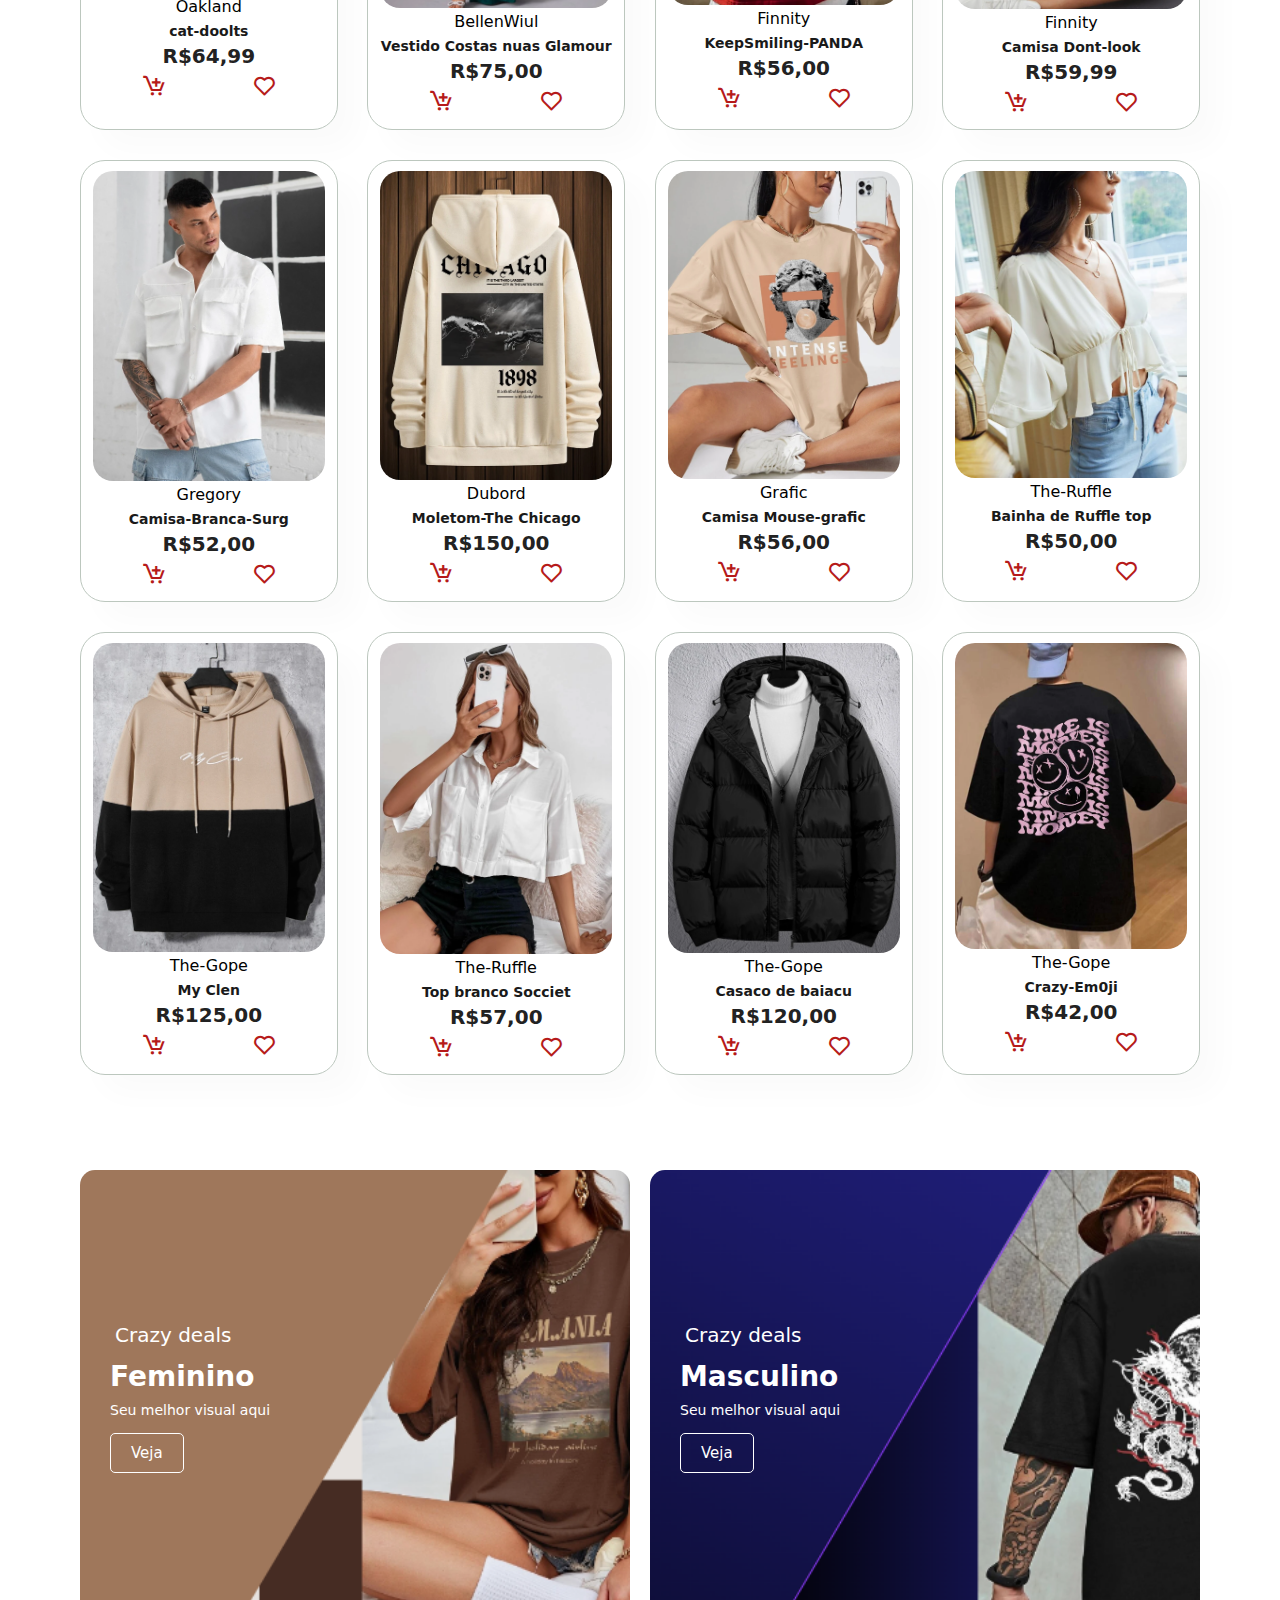
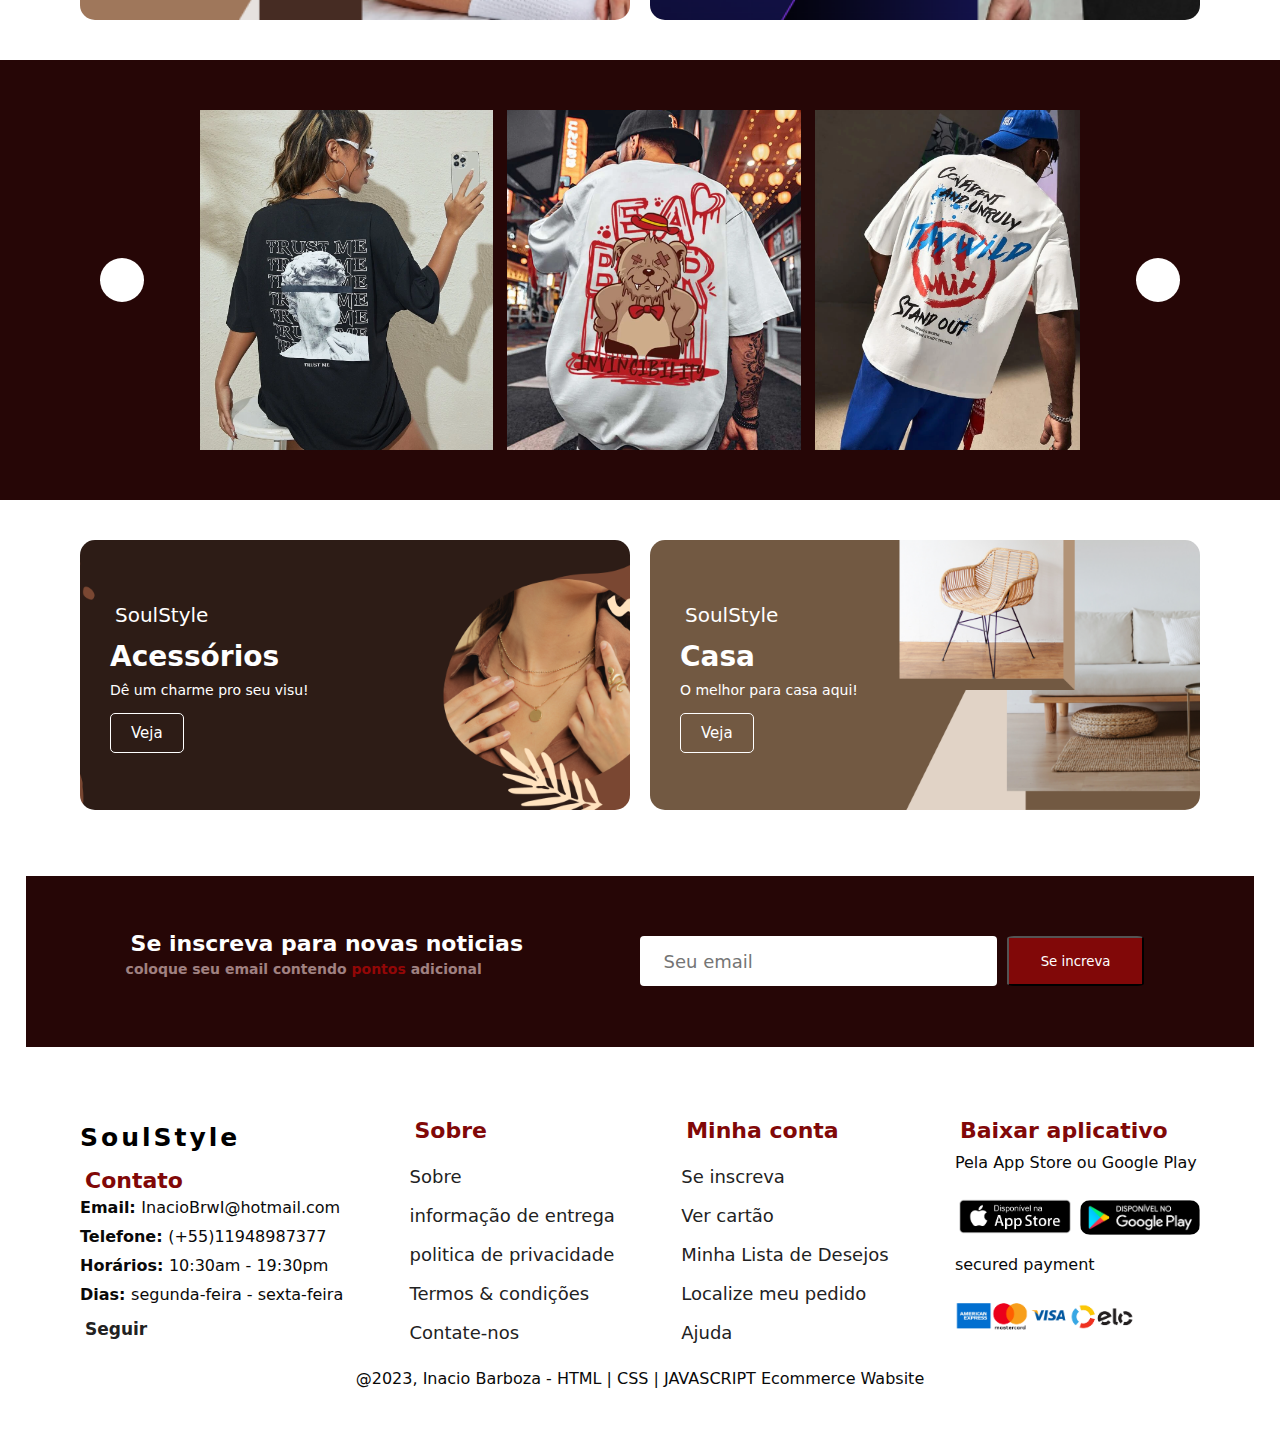
==== commit b5c1737f: "m" ====
--- a/index.html
+++ b/index.html
@@ -19,8 +19,9 @@
 <body> <!--body-->
     
 
+
     <section id="header">
-        <h2 class="logo">SoulStyle<h2></h2>
+        <h2 class="logo">SoulStyle</h2>
         <div>
             <ul id="navbar">
                 <li><a class="active" href="index.html">Home</a></li>
@@ -30,6 +31,10 @@
                 <li><a href="contact.html">contact</a></li>
                 <li><a href="cart.html"><img src="[data-uri]"/></a></li>
             </ul>
+        </div>
+        <div id="mobile">
+            <i id="bar" class="fas fa-outdent"></i>
+            <li><a href="cart.html"><img src="[data-uri]"/></a></li>
         </div>
     </section>
 
--- a/style.css
+++ b/style.css
@@ -103,6 +103,11 @@
     position: absolute;
     bottom: -4px;
     left: 20px;
+}
+
+#mobile{
+    display: none;
+    align-items: center;
 }
 
 /*Home pagina*/
@@ -825,4 +830,38 @@
   .carousel img{
     width: 100%;
   }
+}
+
+@media (max-width:799px){
+    #navbar{
+        display: flex;
+        flex-direction: column;
+        align-items: flex-start;
+        justify-content: flex-start;
+        position: fixed;
+        top: 0;
+        right: -300px;
+        height: 100vh;
+        width: 300px;
+        background-color: #E3E6F3;
+        box-shadow: 0 40px 60px rgba(0, 0, 0, 0.1);
+        padding: 80px 0 0 10px;
+    }
+
+    #navbar.active{
+        right: -300px;
+    }
+    #navbar li{
+        margin-bottom: 25px;
+    }
+
+    #mobile{
+        display: flex;
+        align-items: center;
+    }
+    #mobile i{
+        color: black;
+        font-size: 24px;
+        padding-left: 20px;
+    }
 }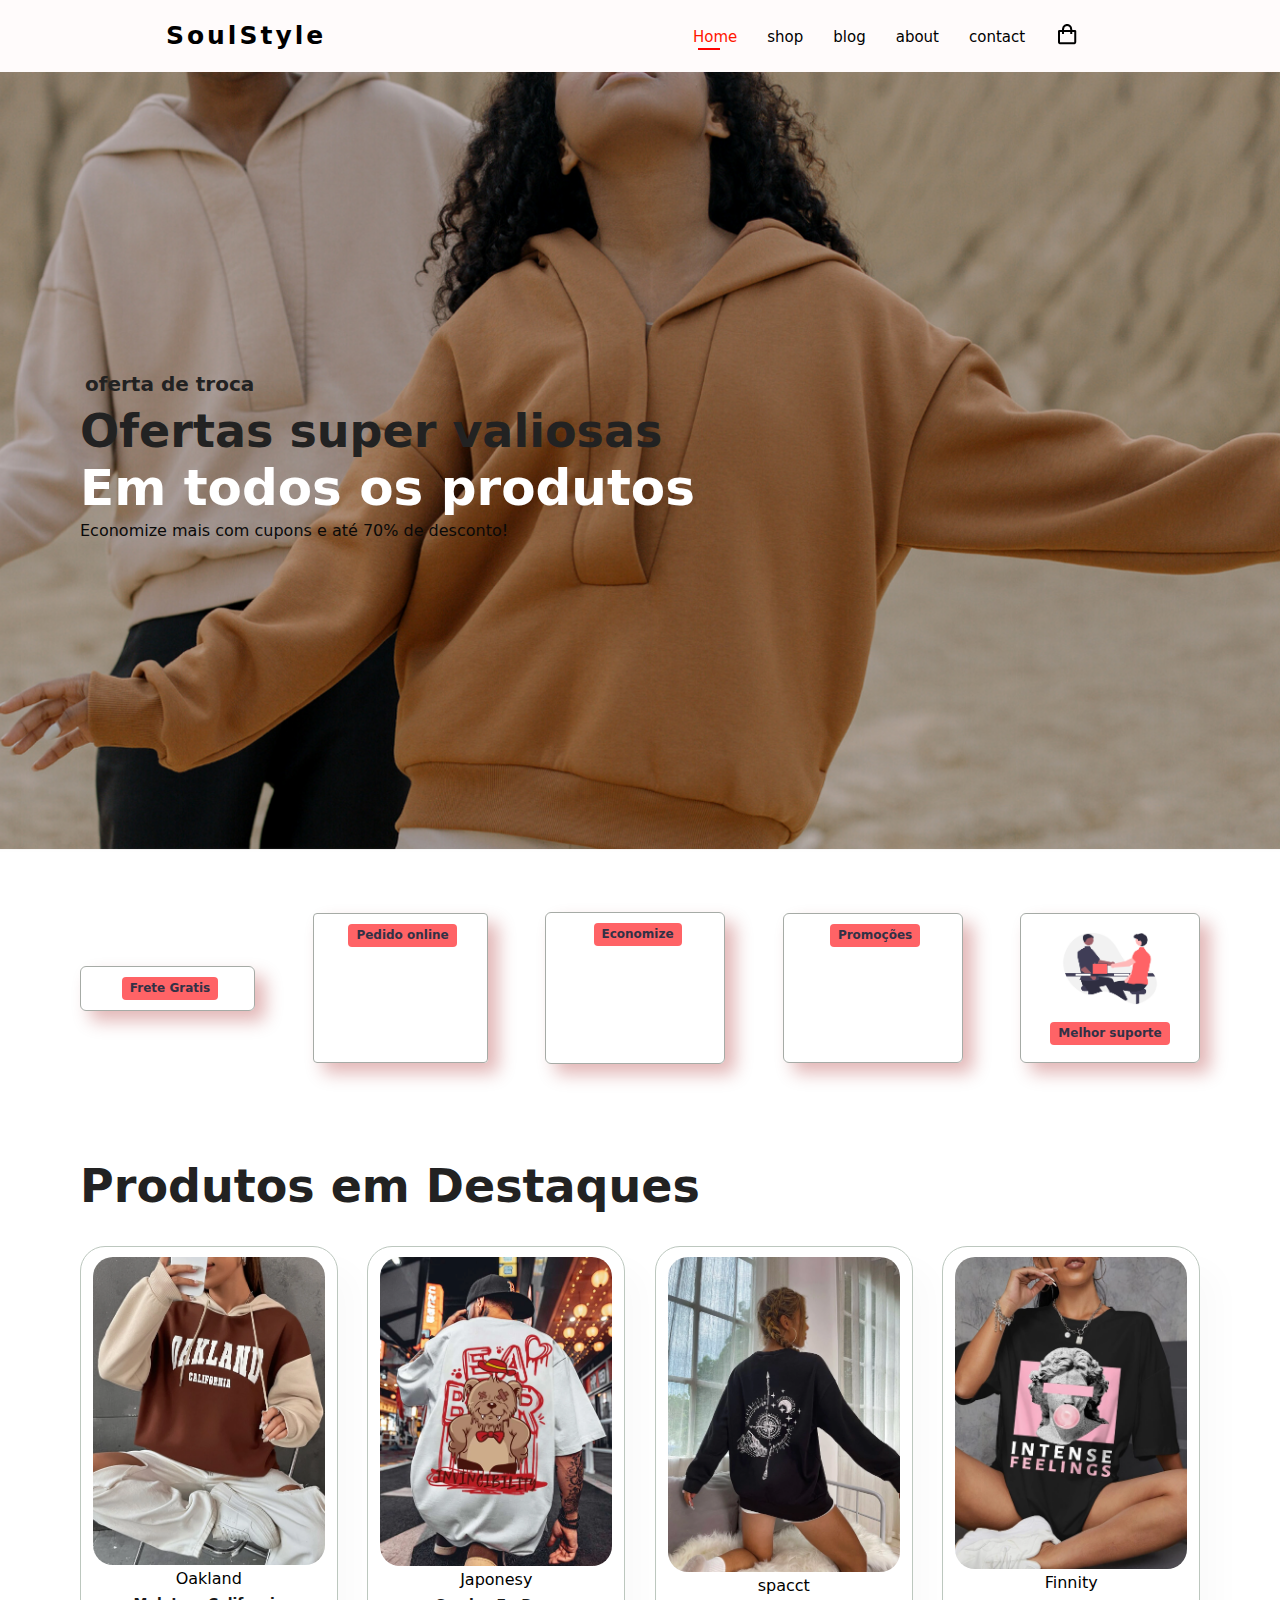
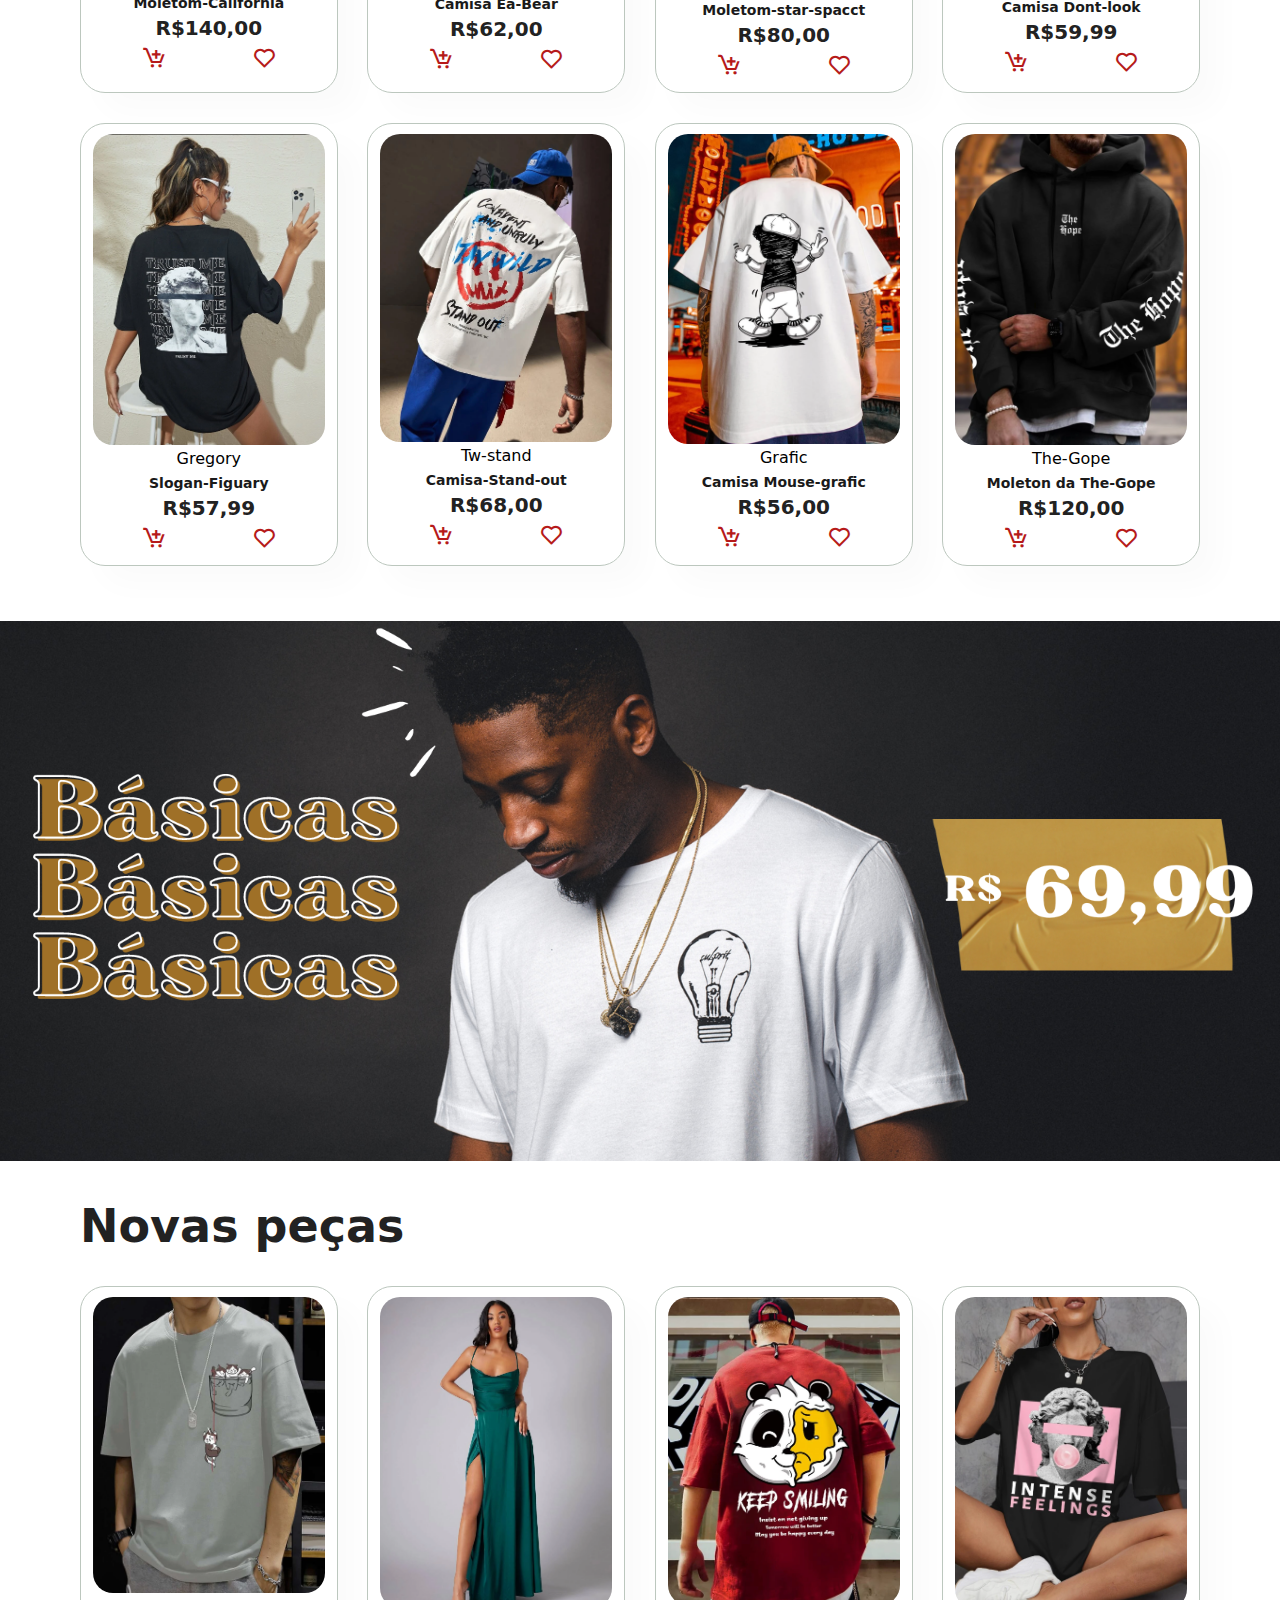
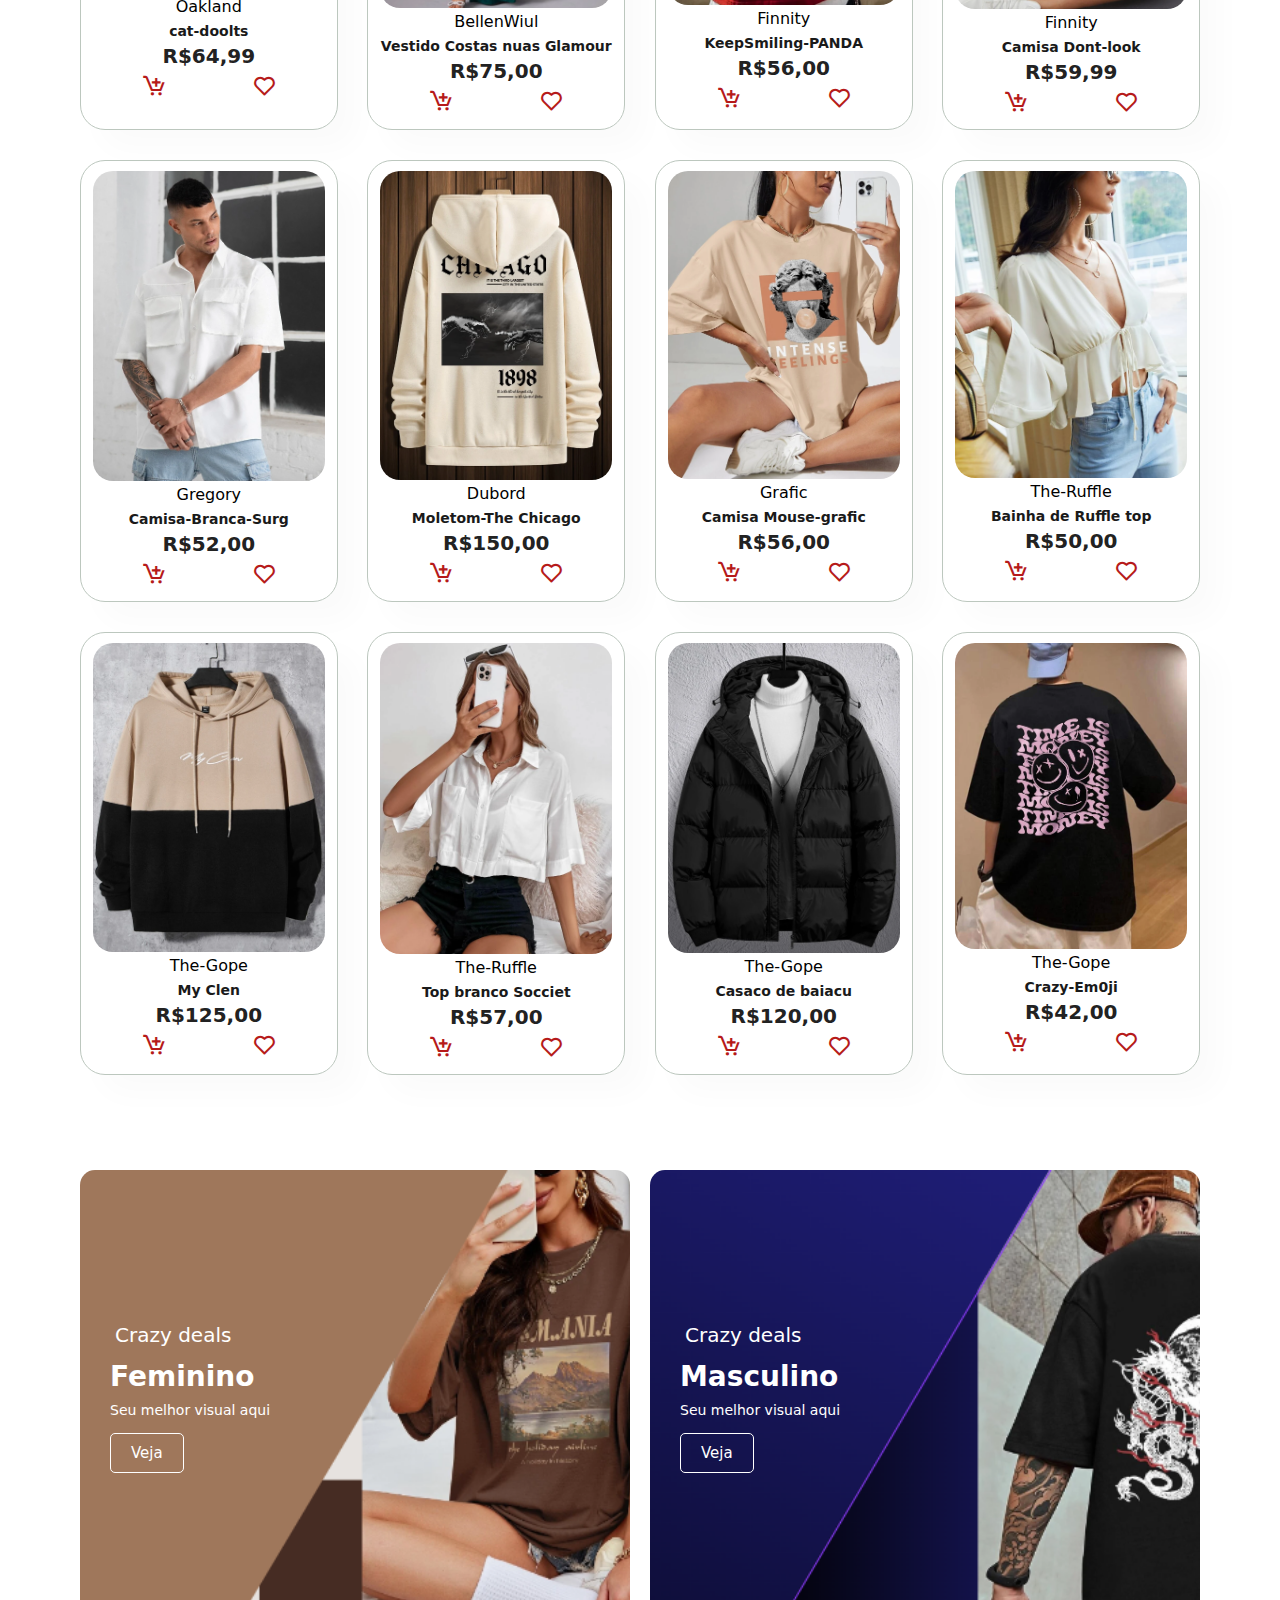
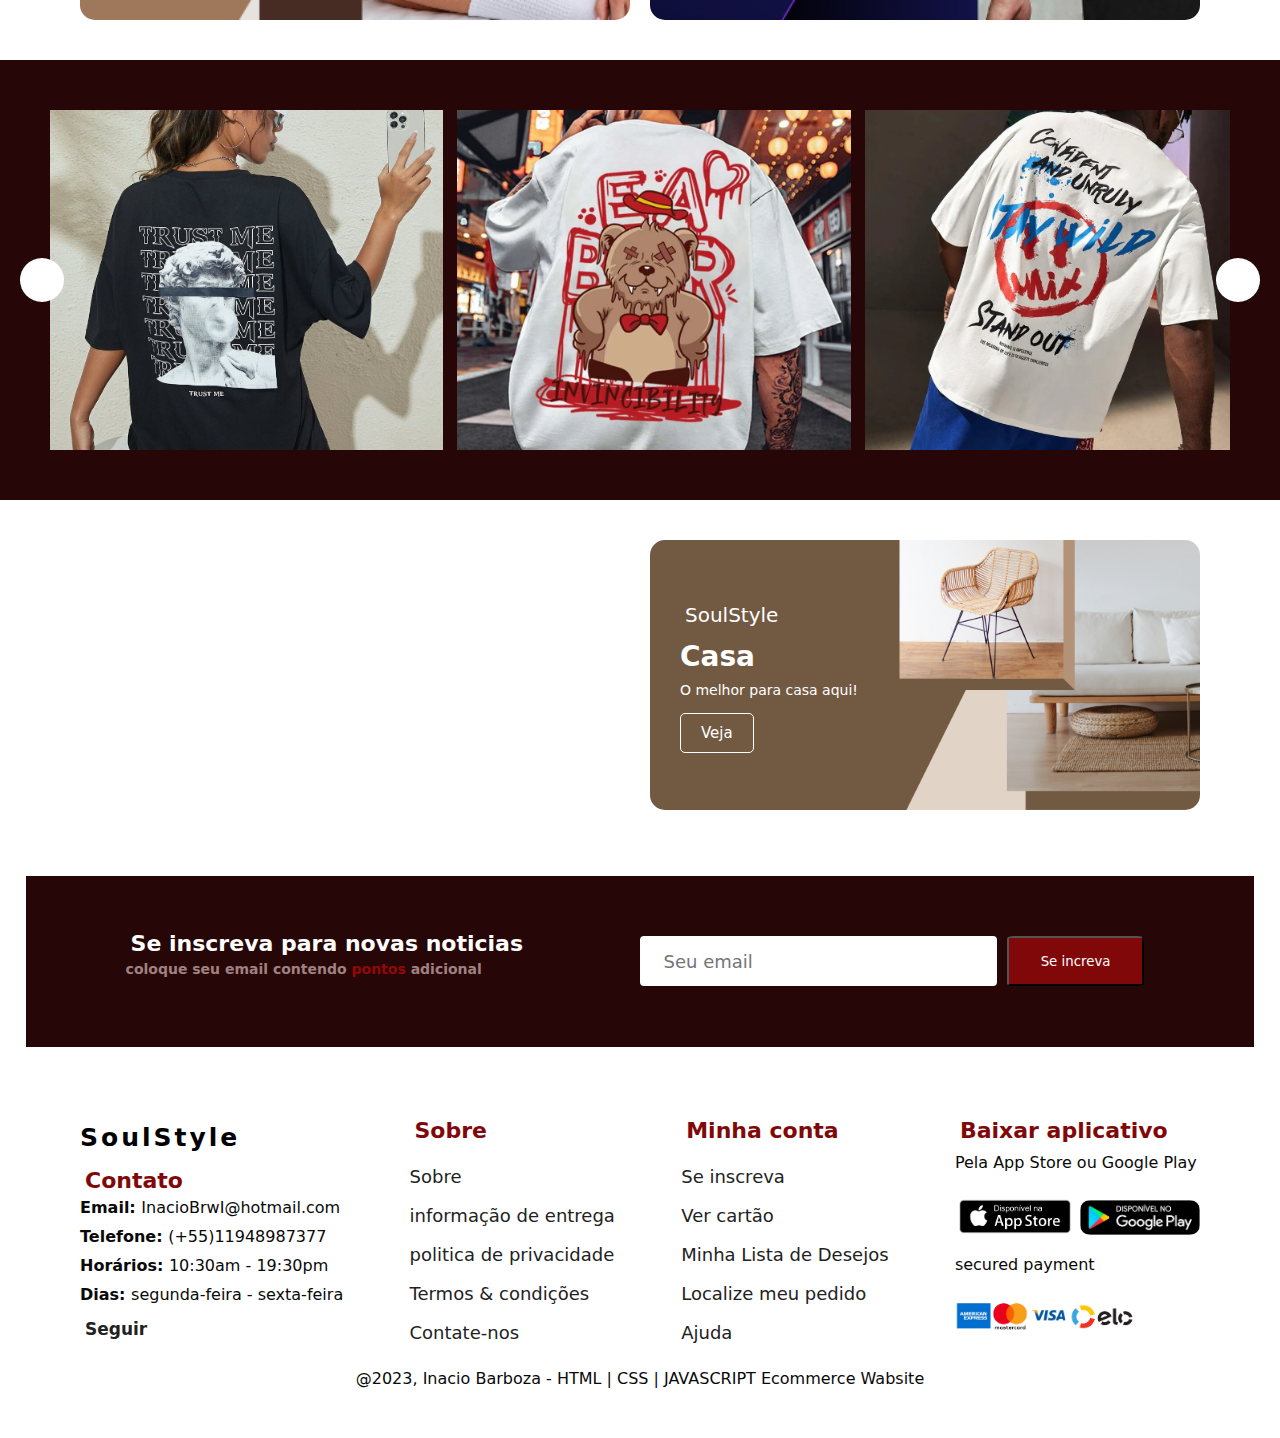
==== commit 5d74d1ed: "tentando arrumar a resposividade e organizando as pastas de img" ====
--- a/index.html
+++ b/index.html
@@ -14,7 +14,7 @@
     <link rel="preconnect" href="https://fonts.gstatic.com" crossorigin>
     <link href="https://fonts.googleapis.com/css2?family=Quicksand:wght@300;400;500;600;700&display=swap" rel="stylesheet">
 
-
+    
 </head>
 <body> <!--body-->
     
@@ -505,10 +505,10 @@
             <p>Pela App Store ou Google Play</p>
             <div class="row">
                 <img src="/apple-store.png" alt="" width="120px">
-                <img src="/disponivel-google-play.png" alt="" width="120px">
+                <img src="/img/disponivel-google-play.png" alt="" width="120px">
             </div>
             <p>secured payment</p>
-            <img src="/formas-queaceitamos.png" alt="" width="180px">
+            <img src="/img/formas-queaceitamos.png" alt="" width="180px">
         </div>
 
         <div class="copyright">
--- a/style.css
+++ b/style.css
@@ -430,7 +430,7 @@
 
 
 #banner{
-background-image: url("Banner-Cmisa.png");
+background-image: url("/img/banners/Banner-Cmisa.png");
 display: flex;
 justify-content: center;
 align-items: center;
@@ -449,7 +449,7 @@
 
 
 #sm-banner .banner-box{
-background-image: url("Banner-feminino.png");
+background-image: url("/img/banners/Banner-feminino.png");
 display: flex;
 justify-content: center;
 flex-direction: column;
@@ -464,7 +464,7 @@
 }
 
 #sm-banner .banner-box2{
-    background-image: url("Banner-Masculino.png");
+    background-image: url("/img/banners/Banner-Masculino.png");
 }
 
 #sm-banner h4{
@@ -505,7 +505,7 @@
 }
 
 #banner3 .banner-box{
-    background-image: url("Banner-feminino.png");
+    background-image: url("/img/banners/Banner-feminino.png");
     display: flex;
     justify-content: center;
     flex-direction: column;
@@ -540,16 +540,16 @@
 }
 
 #banner3 .banner-box2{
-    background-image: url("Banner-feminino.png");
+    background-image: url("/img/banners/Banner-feminino.png");
 }
 
 #banner3 .banner-box3{
-    background-image: url("Banner-feminino.png");
+    background-image: url("/img/banners/Banner-feminino.png");
 }
 
 
 #banner{
-    background-image: url("Banner-Cmisa.png");
+    background-image: url("/img/banners/Banner-Cmisa.png");
     display: flex;
     justify-content: center;
     align-items: center;
@@ -568,7 +568,7 @@
     
     
     #pm-banner .banner-box{
-    background-image: url("acessorios-banner.png");
+    background-image: url("/img/banners/acessorios-banner.png");
     display: flex;
     justify-content: center;
     flex-direction: column;
@@ -583,7 +583,7 @@
     }
     
     #pm-banner .banner-box2{
-        background-image: url("moveis-banner.png");
+        background-image: url("/img/banners/moveis-banner.png");
     }
     
     #pm-banner h4{
@@ -628,7 +628,7 @@
     justify-content: space-between;
     flex-wrap: wrap;
     align-items: center;
-    background-image: url("banner-newlatter.png");
+    background-image: url("/img/banners/banner-newlatter.png");
     background-repeat: no-repeat;
     background-position: 20% 30%;
     background-color: #260606;
@@ -864,4 +864,123 @@
         font-size: 24px;
         padding-left: 20px;
     }
-}+}
+
+
+.wrapper {
+    display: flex;
+    max-width: 1500px;
+    position: relative;
+    padding: 50px 50px; /* Reduzi o padding para melhor ajuste em telas menores */
+    min-height: 20vh;
+    align-items: center;
+    justify-content: center;
+    background: #260606;
+  }
+  
+  .wrapper i {
+    top: 50%;
+    height: 44px;
+    width: 44px;
+    color: #343F4F;
+    cursor: pointer;
+    font-size: 1.15rem;
+    position: absolute;
+    text-align: center;
+    line-height: 44px;
+    background: #ffffff;
+    border-radius: 50%;
+    transform: translateY(-50%);
+    transition: transform 0.1s linear;
+    z-index: 10; /* Garante que os botões fiquem sobre as imagens */
+  }
+  
+  .wrapper i:active {
+    transform: translateY(-50%) scale(0.9);
+  }
+  
+  .wrapper i:hover {
+    background: #f2f2f2;
+  }
+  
+  .wrapper i:first-child {
+    left: 20px; /* Ajustado para telas menores */
+  }
+  
+  .wrapper i:last-child {
+    right: 20px; /* Ajustado para telas menores */
+  }
+  
+  .wrapper .carousel {
+    font-size: 0;
+    cursor: pointer;
+    overflow: hidden;
+    white-space: nowrap;
+    scroll-behavior: smooth;
+  }
+  
+  .carousel.dragging {
+    cursor: grab;
+    scroll-behavior: auto;
+  }
+  
+  .carousel.dragging img {
+    pointer-events: none;
+  }
+  
+  .carousel img {
+    height: 340px;
+    object-fit: cover;
+    user-select: none;
+    margin-left: 14px;
+    width: calc(100% / 3); /* Exibe 3 imagens em telas maiores */
+  }
+  
+  .carousel img:first-child {
+    margin-left: 0;
+  }
+  
+  /* Responsividade para tablets */
+  @media (max-width: 768px) {
+    .wrapper {
+      padding: 30px 20px; /* Ajuste do padding para telas menores */
+    }
+  
+    .carousel img {
+      width: calc(100% / 2); /* Exibe 2 imagens em tablets */
+    }
+  
+    .wrapper i {
+      height: 40px;
+      width: 40px;
+      font-size: 1rem;
+    }
+  }
+  
+  /* Responsividade para celulares */
+  @media (max-width: 480px) {
+    .wrapper {
+      padding: 20px 10px; /* Mais compacto em celulares */
+    }
+  
+    .carousel img {
+      width: 100%; /* Exibe 1 imagem por vez em celulares */
+      height: 280px; /* Ajusta a altura para telas menores */
+    }
+  
+    .wrapper i {
+      height: 35px;
+      width: 35px;
+      font-size: 0.9rem;
+    }
+  
+    .wrapper i:first-child {
+      left: 10px;
+    }
+  
+    .wrapper i:last-child {
+      right: 10px;
+    }
+  }
+  
+
